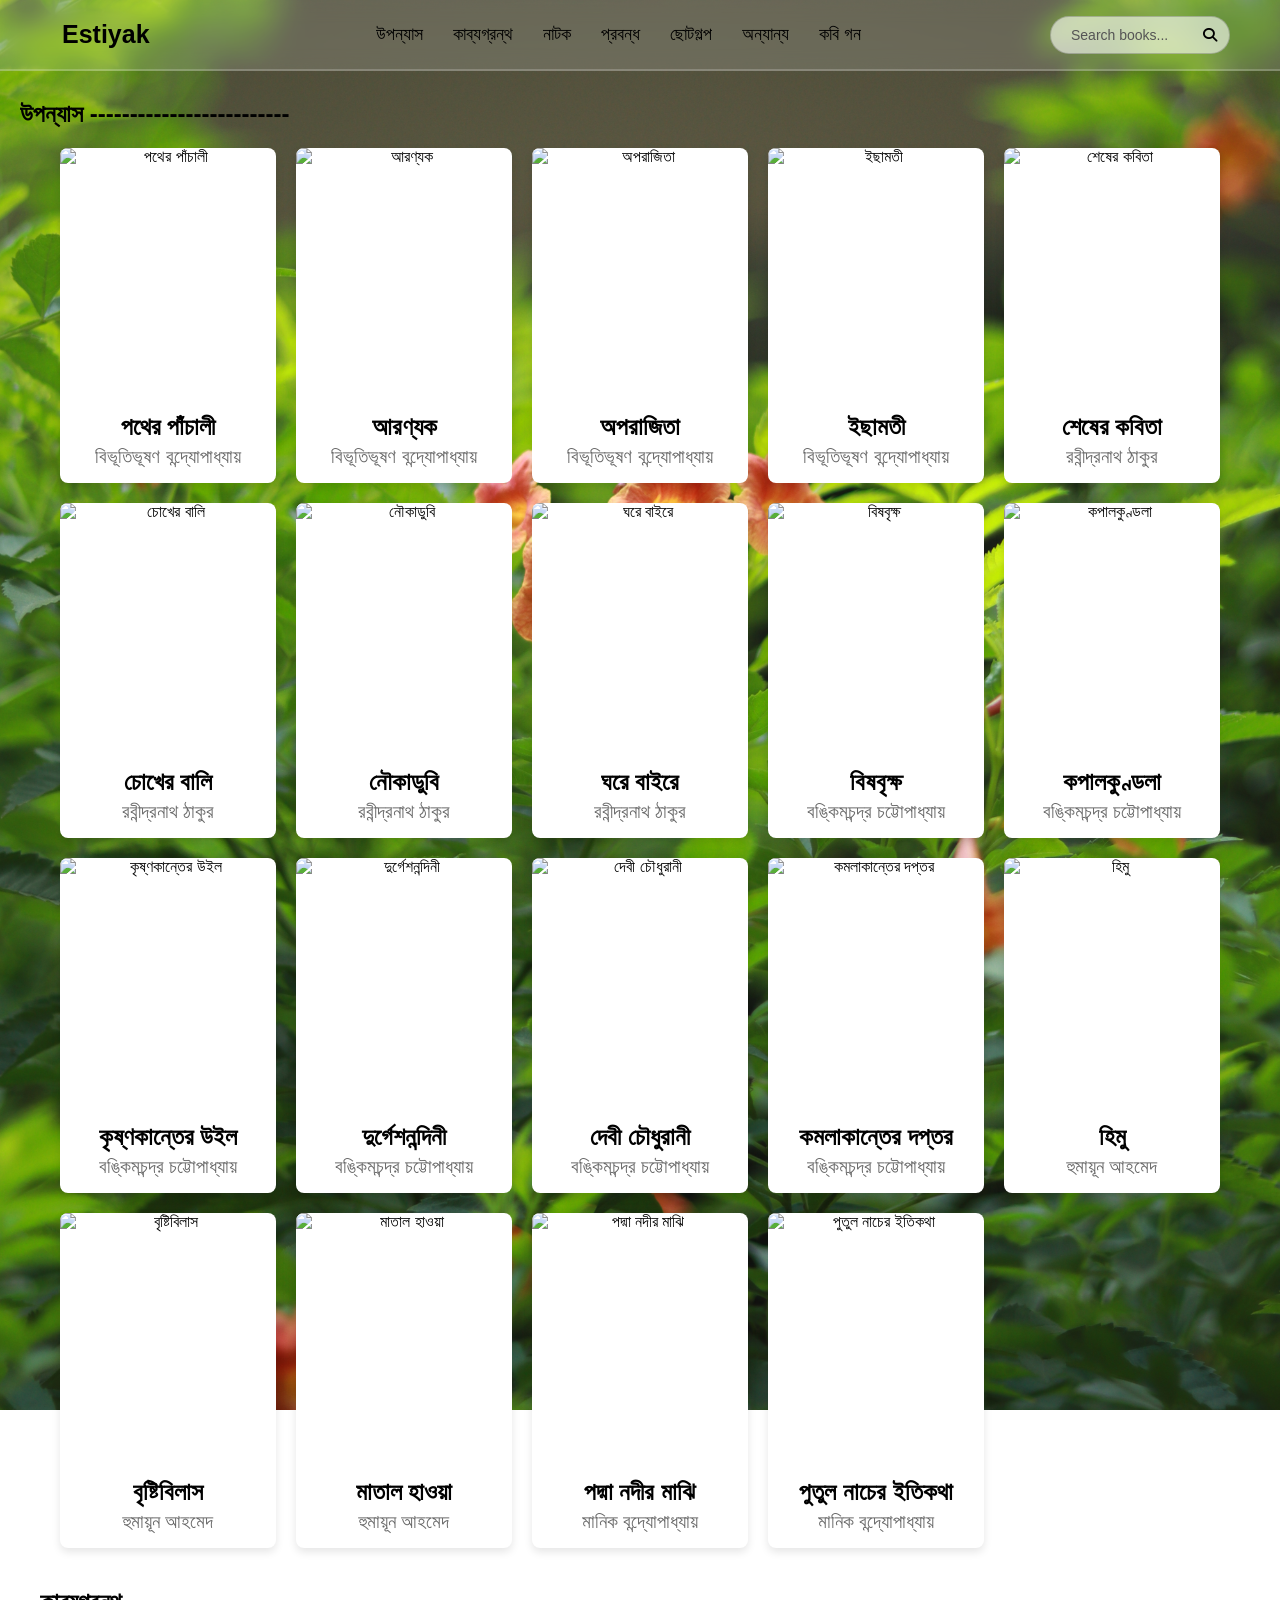
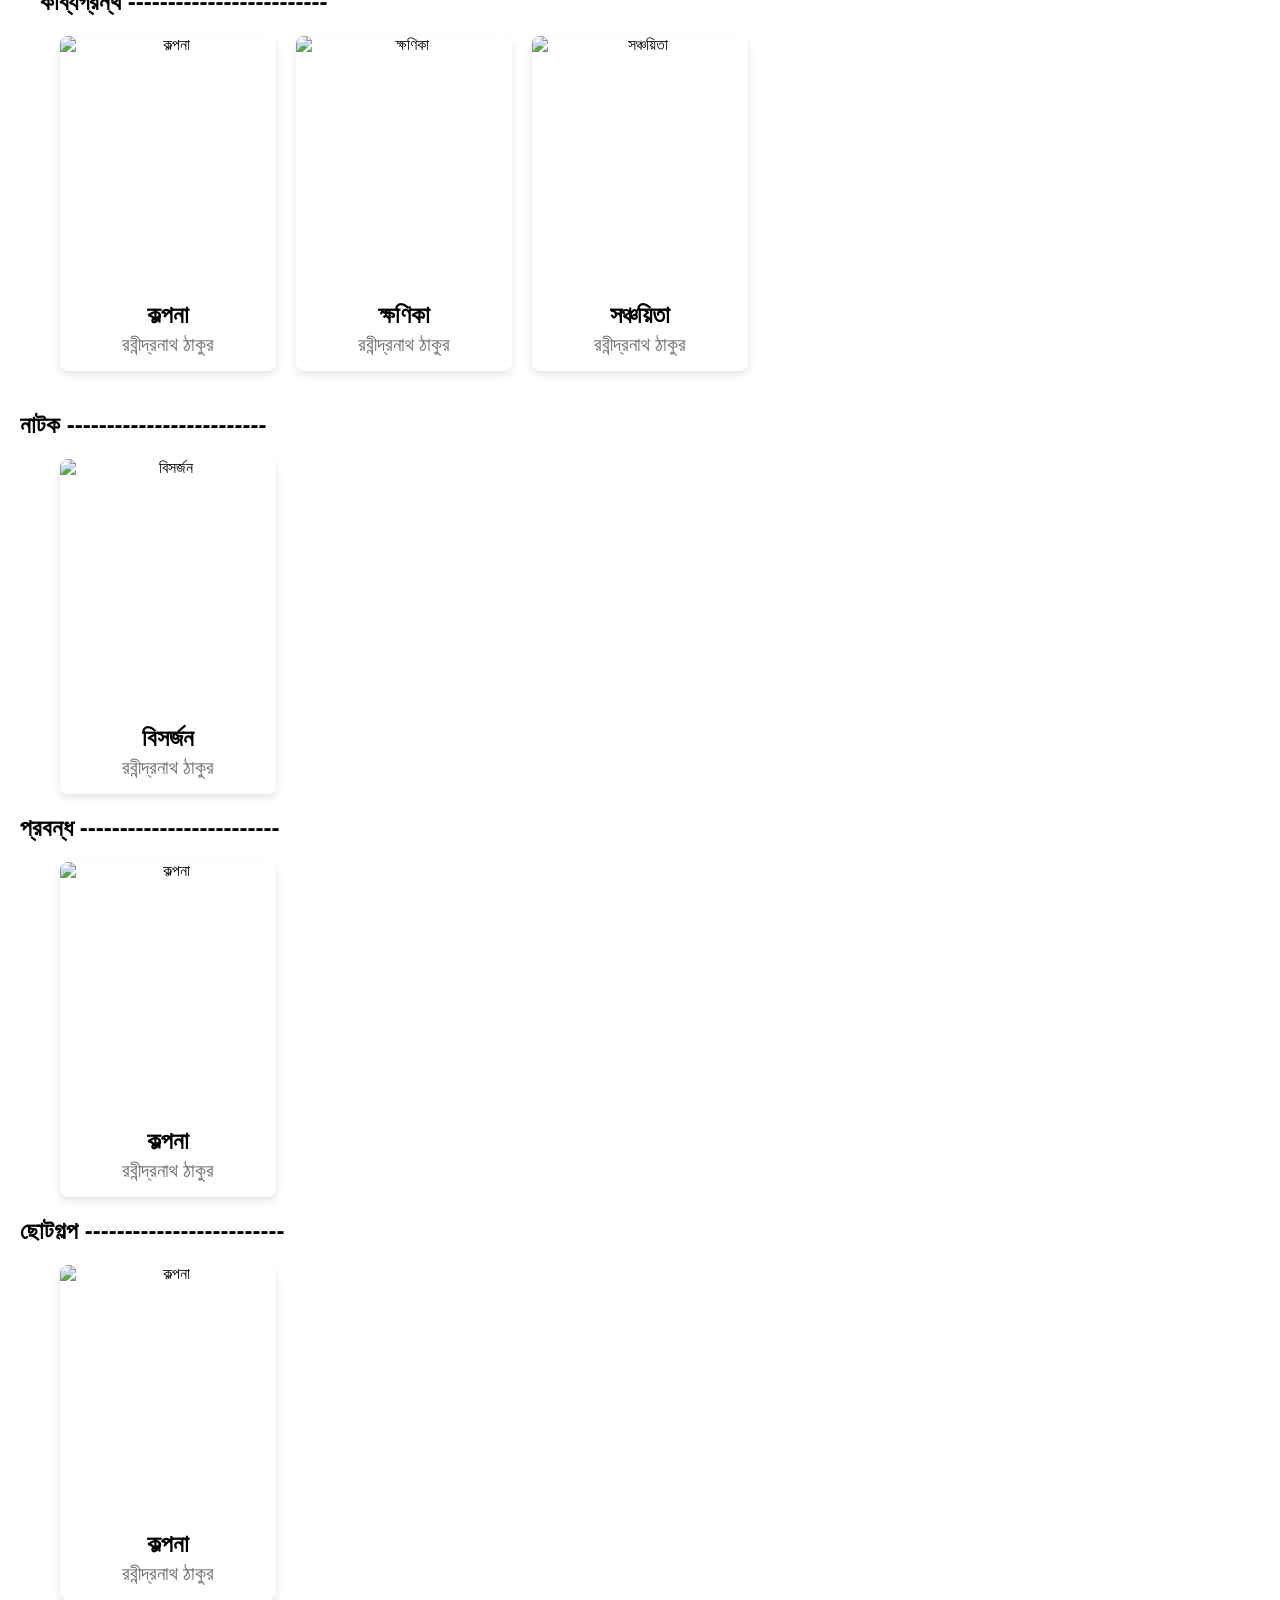
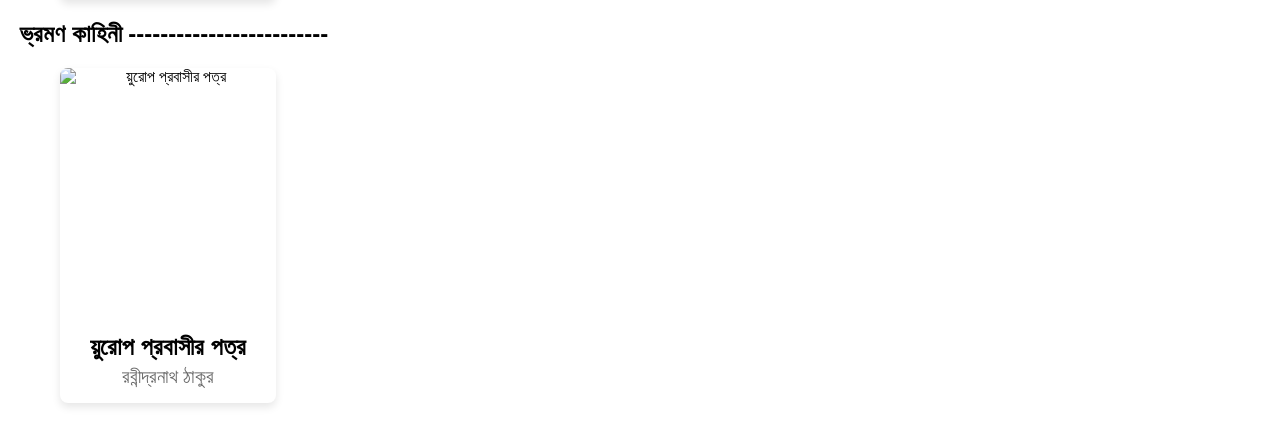
==== index.html @ b59bab74 "1st" ====
<!DOCTYPE html>
<html lang="bn">
<head>
    <meta charset="UTF-8">
    <meta name="viewport" content="width=device-width, initial-scale=1.0">
    <title>Estiyak Book Store</title>
    <!-- FontAwesome Icons -->
    <link rel="stylesheet" href="https://cdnjs.cloudflare.com/ajax/libs/font-awesome/6.4.0/css/all.min.css">
    <!-- CSS File -->
    <link rel="stylesheet" href="./assets/css/style.css">
</head>
<body>
    <header>
        
        <div class="navbar_header"> 
            <a href="index.html" class="logo">Estiyak</a>

            <nav class="navbar">
                <a href="index.html#novel">উপন্যাস <span></span></a>                
                <a href="index.html#poetry">কাব্যগ্রন্থ <span></span></a>
                <a href="index.html#drama">নাটক <span></span></a>
                <a href="index.html#essay">প্রবন্ধ <span></span></a>
                <a href="index.html#story">ছোটগল্প <span></span></a>
                <a href="index.html#etc">অন্যান্য <span></span></a>
                <a href="poet.html" id="poet">কবি গন<span></span></a>
            </nav>
            <!-- ডানপাশের সার্চ বার এবং মোবাইল মেনু আইকন -->
            <div class="header_right">
                <form id="search_form" class="search_box">
                    <input type="text" id="search_input" placeholder="Search books...">
                    <button type="submit"><i class="fa-solid fa-magnifying-glass"></i></button>
                </form>
                <i id="menu_icon" class="fa-solid fa-bars"></i>
            </div>
        </div>

        <!-- মোবাইল নেভবারের ব্যাকগ্রাউন্ড ব্লার -->
        <div class="nav_bg"></div> 
    </header>
    <main>
        <section id="novel">
            <h1 > উপন্যাস -------------------------</h1>
            <div class="book_container">
        
            <div class="book_card">
                <div class="book_img">
                    <img src="./Assets/image/পথের পাঁচালী.jfif" alt="পথের পাঁচালী">
                    <i class="fa-solid fa-circle-check read_tick"></i>
                </div>
                <div class="book_info">
                    <h3 class="book_name">পথের পাঁচালী</h3>
                    <p class="author_name">বিভূতিভূষণ বন্দ্যোপাধ্যায়</p>
                </div>
            </div>
            <div class="book_card">
                <div class="book_img">
                    <img src="./Assets/image/আরণ্যক.jpg" alt="আরণ্যক">
                </div>
                <div class="book_info">
                    <h3 class="book_name">আরণ্যক</h3>
                    <p class="author_name">বিভূতিভূষণ বন্দ্যোপাধ্যায়</p>
                </div>
            </div>
            <div class="book_card">
                <div class="book_img">
                    <img src="./Assets/image/অপরাজিতা.webp" alt="অপরাজিতা">
                </div>
                <div class="book_info">
                    <h3 class="book_name">অপরাজিতা</h3>
                    <p class="author_name">বিভূতিভূষণ বন্দ্যোপাধ্যায়</p>
                </div>
            </div>
            <div class="book_card">
                <div class="book_img">
                    <img src="./Assets/image/ইছামতী.jpg" alt="ইছামতী">
                </div>
                <div class="book_info">
                    <h3 class="book_name">ইছামতী</h3>
                    <p class="author_name">বিভূতিভূষণ বন্দ্যোপাধ্যায়</p>
                </div>
            </div>
            <div class="book_card">
                <div class="book_img">
                    <img src="./Assets/image/শেষের কবিতা.jpg" alt="শেষের কবিতা">
                </div>
                <div class="book_info">
                    <h3 class="book_name">শেষের কবিতা </h3>
                    <p class="author_name">রবীন্দ্রনাথ ঠাকুর</p>
                </div>
            </div>
            <div class="book_card">
                <div class="book_img">
                    <img src="./Assets/image/চোখের বালি.jfif" alt="চোখের বালি">
                    <i class="fa-solid fa-circle-check read_tick"></i>
                </div>
                <div class="book_info">
                    <h3 class="book_name">চোখের বালি</h3>
                    <p class="author_name">রবীন্দ্রনাথ ঠাকুর</p>
                </div>
            </div>
            <div class="book_card">
                <div class="book_img">
                    <img src="./Assets/image/নৌকাডুবি.jfif" alt="নৌকাডুবি">
                    <i class="fa-solid fa-circle-check read_tick"></i>
                </div>
                <div class="book_info">
                    <h3 class="book_name">নৌকাডুবি</h3>
                    <p class="author_name">রবীন্দ্রনাথ ঠাকুর</p>
                </div>
            </div>
            <div class="book_card">
                <div class="book_img">
                    <img src="./Assets/image/ঘরে বাইরে.jfif" alt="ঘরে বাইরে">
                </div>
                <div class="book_info">
                    <h3 class="book_name">ঘরে বাইরে</h3>
                    <p class="author_name">রবীন্দ্রনাথ ঠাকুর</p>
                </div>
            </div>
            <div class="book_card">
                <div class="book_img">
                    <img src="./Assets/image/বিষবৃক্ষ.jfif" alt="বিষবৃক্ষ ">
                    <i class="fa-solid fa-circle-check read_tick"></i>
                </div>
                <div class="book_info">
                    <h3 class="book_name">বিষবৃক্ষ </h3>
                    <p class="author_name">বঙ্কিমচন্দ্র চট্টোপাধ্যায়</p>
                </div>
            </div>
            <div class="book_card">
                <div class="book_img">
                    <img src="./Assets/image/কপালকুণ্ডলা.jfif" alt="কপালকুণ্ডলা ">
                    <i class="fa-solid fa-circle-check read_tick"></i>
                </div>
                <div class="book_info">
                    <h3 class="book_name">কপালকুণ্ডলা </h3>
                    <p class="author_name">বঙ্কিমচন্দ্র চট্টোপাধ্যায়</p>
                </div>
            </div>
            <div class="book_card">
                <div class="book_img">
                    <img src="./Assets/image/কৃষ্ণকান্তের উইল.jfif" alt="কৃষ্ণকান্তের উইল">
                    <i class="fa-solid fa-circle-check read_tick"></i>
                </div>
                <div class="book_info">
                    <h3 class="book_name">কৃষ্ণকান্তের উইল</h3>
                    <p class="author_name">বঙ্কিমচন্দ্র চট্টোপাধ্যায়</p>
                </div>
            </div>
            <div class="book_card">
                <div class="book_img">
                    <img src="./Assets/image/দুর্গেশনন্দিনী.jfif" alt="দুর্গেশনন্দিনী">
                </div>
                <div class="book_info">
                    <h3 class="book_name">দুর্গেশনন্দিনী</h3>
                    <p class="author_name">বঙ্কিমচন্দ্র চট্টোপাধ্যায়</p>
                </div>
            </div>
            <div class="book_card">
                <div class="book_img">
                    <img src="./Assets/image/দেবী চৌধুরানী.jfif" alt="দেবী চৌধুরানী">
                </div>
                <div class="book_info">
                    <h3 class="book_name">দেবী চৌধুরানী</h3>
                    <p class="author_name">বঙ্কিমচন্দ্র চট্টোপাধ্যায়</p>
                </div>
            </div>
            <div class="book_card">
                <div class="book_img">
                    <img src="./Assets/image/কমলাকান্তের দপ্তর.jfif" alt="কমলাকান্তের দপ্তর">
                    <i class="fa-solid fa-circle-check read_tick"></i>
                </div>
                <div class="book_info">
                    <h3 class="book_name">কমলাকান্তের দপ্তর</h3>
                    <p class="author_name">বঙ্কিমচন্দ্র চট্টোপাধ্যায়</p>
                </div>
            </div>
            <div class="book_card">
                <div class="book_img">
                    <img src="./Assets/image/হিমু.jfif" alt="হিমু">
                    <i class="fa-solid fa-circle-check read_tick"></i>
                </div>
                <div class="book_info">
                    <h3 class="book_name">হিমু</h3>
                    <p class="author_name">হুমায়ূন আহমেদ</p>
                </div>
            </div>
            <div class="book_card">
                <div class="book_img">
                    <img src="./Assets/image/বৃষ্টিবিলাস.jfif" alt="বৃষ্টিবিলাস ">
                    <i class="fa-solid fa-circle-check read_tick"></i>
                </div>
                <div class="book_info">
                    <h3 class="book_name">বৃষ্টিবিলাস </h3>
                    <p class="author_name">হুমায়ূন আহমেদ</p>
                </div>
            </div>
            <div class="book_card">
                <div class="book_img">
                    <img src="./Assets/image/মাতাল হাওয়া.jfif" alt="মাতাল হাওয়া ">
                    <i class="fa-solid fa-circle-check read_tick"></i>
                </div>
                <div class="book_info">
                    <h3 class="book_name">মাতাল হাওয়া </h3>
                    <p class="author_name">হুমায়ূন আহমেদ</p>
                </div>
            </div>
            <div class="book_card">
                <div class="book_img">
                    <img src="./Assets/image/পদ্মানদীর মাঝি.jfif" alt="পদ্মা নদীর মাঝি">
                </div>
                <div class="book_info">
                    <h3 class="book_name">পদ্মা নদীর মাঝি</h3>
                    <p class="author_name">মানিক বন্দ্যোপাধ্যায়</p>
                </div>
            </div>

            <div class="book_card">
                <div class="book_img">
                    <img src="./Assets/image/পুতুল নাচের ইতিকথা.jfif" alt="পুতুল নাচের ইতিকথা ">
                </div>
                <div class="book_info">
                    <h3 class="book_name">পুতুল নাচের ইতিকথা </h3>
                    <p class="author_name">মানিক বন্দ্যোপাধ্যায়</p>
                </div>
            </div>
        </section>
        <section class="poetry" id="poetry">
            <h1 >কাব্যগ্রন্থ -------------------------</h1>
            <div class="book_container">
                <!-- বই ১ -->
                <div class="book_card">
                    <div class="book_img">
                        <img src="./Assets/image/কল্পনা.jfif" alt="কল্পনা">
                    </div>
                    <div class="book_info">
                        <h3 class="book_name">কল্পনা</h3>
                        <p class="author_name">রবীন্দ্রনাথ ঠাকুর</p>
                    </div>
                </div>
                <div class="book_card">
                    <div class="book_img">
                        <img src="./Assets/image/ক্ষণিকা.jfif" alt="ক্ষণিকা ">
                    </div>
                    <div class="book_info">
                        <h3 class="book_name">ক্ষণিকা </h3>
                        <p class="author_name">রবীন্দ্রনাথ ঠাকুর</p>
                    </div>
                </div>
                <div class="book_card">
                    <div class="book_img">
                        <img src="./Assets/image/সঞ্চয়িতা.jfif" alt="সঞ্চয়িতা">
                    </div>
                    <div class="book_info">
                        <h3 class="book_name">সঞ্চয়িতা</h3>
                        <p class="author_name">রবীন্দ্রনাথ ঠাকুর</p>
                    </div>
                </div>
            </div>
        </section>
        <section class="drama" id="drama">
            <h1 >নাটক -------------------------</h1>
            <div class="book_container">
                <!-- বই ১ -->
                <div class="book_card">
                    <div class="book_img">
                        <img src="./Assets/image/বিসর্জন.jfif" alt="বিসর্জন">
                    </div>
                    <div class="book_info">
                        <h3 class="book_name">বিসর্জন</h3>
                        <p class="author_name">রবীন্দ্রনাথ ঠাকুর</p>
                    </div>
                </div>
            </div>
        </section>
        <section class="essay" id="essay">
            <h1 >প্রবন্ধ -------------------------</h1>
            <div class="book_container">
                <!-- বই ১ -->
                <div class="book_card">
                    <div class="book_img">
                        <img src="./Assets/image/কল্পনা.jfif" alt="কল্পনা">
                    </div>
                    <div class="book_info">
                        <h3 class="book_name">কল্পনা</h3>
                        <p class="author_name">রবীন্দ্রনাথ ঠাকুর</p>
                    </div>
                </div>
            </div>
        </section>
        <section class="story" id="story">
            <h1 >ছোটগল্প -------------------------</h1>
            <div class="book_container">
                <!-- বই ১ -->
                <div class="book_card">
                    <div class="book_img">
                        <img src="./Assets/image/কল্পনা.jfif" alt="কল্পনা">
                    </div>
                    <div class="book_info">
                        <h3 class="book_name">কল্পনা</h3>
                        <p class="author_name">রবীন্দ্রনাথ ঠাকুর</p>
                    </div>
                </div>
            </div>
        </section>
        <section class="etc" id="etc">
            <h1 >ভ্রমণ কাহিনী -------------------------</h1>
            <div class="book_container">
                <!-- বই ১ -->
                <div class="book_card">
                    <div class="book_img">
                        <img src="./Assets/image/য়ুরোপ প্রবাসীর পত্র.jfif" alt="য়ুরোপ প্রবাসীর পত্র">
                    </div>
                    <div class="book_info">
                        <h3 class="book_name">য়ুরোপ প্রবাসীর পত্র</h3>
                        <p class="author_name">রবীন্দ্রনাথ ঠাকুর</p>
                    </div>
                </div>
            </div>
        </section>
    </main>
    
    <script src="./assets/javascript/java.js"></script>
</body>
</html>
---- assets/css/style.css ----
* {
    margin: 0;
    padding: 0;
    box-sizing: border-box;
    font-family: 'Noto Sans Bengali', 'Noto Sans Devanagari', 'Noto Nastaliq Urdu', sans-serif;
}

body {
    min-height: 100vh;
    background-image: url("../image/IMG_8068.JPG");
    background-repeat: no-repeat;
    background-position: center center;
    background-size: cover;
    background-attachment: fixed;
    overflow-x: hidden; 
    padding-top: 80px; 
}

/* ---------------- ১. ফিক্সড নেভবার স্টাইল ---------------- */
.navbar_header {
    position: fixed;
    top: 0;
    left: 0;
    width: 100%;
    padding: 15px 50px;
    background: rgba(255, 255, 255, 0.15);
    display: flex;
    justify-content: space-between;
    align-items: center;
    backdrop-filter: blur(10px);
    border-bottom: 2px solid rgba(255, 255, 255, 0.2);
    z-index: 100;
}

.navbar_header::before {
    content: '';
    position: absolute;
    top: 0;
    left: -100%;
    width: 100%;
    height: 100%;
    background: linear-gradient(90deg, transparent, rgba(255, 255, 255, .4), transparent);
    transition: .5s;
}

.navbar_header:hover::before {
    left: 100%;
}

.logo {
    color: #000;
    font-size: 25px;
    text-decoration: none;
    font-weight: 600;
    padding: 5px 12px;
    transition: 0.3s;
}

.logo:hover {
    color: #fff;
    border-radius: 8px;
    background: #5F9598;
}

.navbar a {
    position: relative;
    color: #000;
    font-size: 18px;
    text-decoration: none;
    margin-left: 25px;
    transition: 0.5s;
}

.navbar a:hover {
    color: #1DCD9F;
}

.navbar a span {
    position: absolute;
    top: 0;
    left: 0;
    width: 100%;
    height: 100%;
    z-index: -1;
    border-bottom: 4px solid #1DCD9F;
    border-radius: 15px;
    transform: scale(0) translateY(50px);
    opacity: 0;
    transition: .5s;
} 

.poet a,
.navbar a:hover span {
    transform: scale(1) translateY(0);
    opacity: 1;
}

/* ---------------- ২. ডানপাশের সার্চ বার ---------------- */
.header_right {
    display: flex;
    align-items: center;
    gap: 15px;
}

.search_box {
    display: flex;
    align-items: center;
    background: rgba(255, 255, 255, 0.6);
    border: 1px solid rgba(0, 0, 0, 0.2);
    border-radius: 25px;
    padding: 5px 12px;
    transition: 0.3s ease;
}

.search_box:focus-within {
    background: #fff;
    box-shadow: 0 0 8px rgba(29, 205, 159, 0.5);
}

.search_box input {
    border: none;
    outline: none;
    background: transparent;
    padding: 5px 8px;
    font-size: 14px;
    color: #000;
    width: 140px;
    transition: 0.3s ease;
}

.search_box input::placeholder {
    color: #555;
}

.search_box button {
    border: none;
    background: transparent;
    cursor: pointer;
    color: #000;
    font-size: 14px;
}

#menu_icon {
    font-size: 28px;
    color: #000;
    cursor: pointer;
    display: none;
}

/* ---------------- ৩. রেসপনসিভ (মোবাইল ভিউ) ---------------- */
@media (max-width: 992px) {
    .navbar_header {
        padding: 15px 4%;
    }
    .search_box input {
        width: 100px;
    }
}

@media (max-width: 768px) {
    #menu_icon {
        display: block !important;
        cursor: pointer;
        font-size: 26px;
    }

    .navbar {
        position: fixed;
        top: 100%; /* হেডারের ঠিক নিচ থেকে শুরু হবে */
        left: 0;
        width: 100%;
        background: rgba(255, 255, 255, 0.98);
        padding: 15px 0;
        display: flex;
        flex-direction: column;
        align-items: center;
        transform: translateY(-150%); /* ডিফল্টভাবে স্ক্রিনের বাইরে থাকবে */
        transition: transform 0.4s ease-in-out;
        z-index: 101;
        box-shadow: 0 5px 15px rgba(0,0,0,0.1);
    }

    .navbar.active {
        transform: translateY(0); /* ক্লিক করলে স্মুথলি নেমে আসবে */
    }

    .navbar a {
        display: block;
        margin: 10px 0;
        font-size: 18px;
        color: #000;
    }

    .nav_bg {
        position: fixed;
        top: 0;
        left: 0;
        width: 100vw;
        height: 100vh;
        background: rgba(0, 0, 0, 0.5);
        backdrop-filter: blur(4px);
        z-index: 99;
        display: none;
    }

    .nav_bg.active {
        display: block;
    }
}
/* main */
main{
    margin: 20px;
}
/* কন্টেইনার স্টাইল */
.book_container {
    display: grid;
    grid-template-columns: repeat(auto-fill, minmax(200px, 1fr));
    gap: 20px;
    padding: 20px;
    max-width: 1200px;
    margin: 0 auto;
}

/* একক বইয়ের কার্ড */
.book_card {
    background-color: #ffffff;
    border-radius: 8px;
    box-shadow: 0 4px 8px rgba(0, 0, 0, 0.1);
    overflow: hidden;
    text-align: center;
    transition: transform 0.3s ease, box-shadow 0.3s ease;
}

.book_card:hover {
    transform: translateY(-5px);
    box-shadow: 0 8px 16px rgba(0, 0, 0, 0.2);
}

/* বইয়ের ছবি */
.book_img {
    width: 100%;
    height: 250px;
    position: relative;
}
.read_tick {
    position: absolute;
    top: 10px;
    right: 10px;
    font-size: 24px;
    color: #2ec4b6;
    background-color: #ffffff;
    border-radius: 50%;
    display: none;
    z-index: 10;
    box-shadow: 0 2px 5px rgba(0,0,0,0.2);
}
.book_card.is-read .read_tick {
    display: block;
}
.book_img img {
    width: 100%;
    height: 250px;
    display: block;
}

/* বইয়ের নাম ও লেখক */
.book_info {
    padding: 15px 10px;
}

.book_name {
    font-size: 1.5rem;
    color: #000;
    margin-bottom: 5px;
    font-weight: 600;
}

.author_name {
    font-size: 1.2rem;
    color: #666666;
}
/* poetry */
.poetry {
    margin: 20px;
}
/* poet */
/* =========================================================
   ১. ল্যাপটপ/ডেস্কটপ ভিউ (Desktop Default CSS)
   ========================================================= */

.poet {
    max-width: 1000px;
    margin: 30px auto;
    padding: 0 20px;
}

.poet h1 {
    font-size: 1.8rem;
    color: #fff;
    text-shadow: 2px 2px 5px rgba(0, 0, 0, 0.5);
    margin-bottom: 25px;
    border-bottom: 2px solid #1DCD9F;
    padding-bottom: 10px;
}

.list {
    width: 100%;
}

.list ol {
    list-style-type: bengali;
    padding-left: 30px;
    margin: 0;
}

/* প্রতিটি সারির জন্য Flexbox Layout (মার্জিনের ঝামেলামুক্ত) */
.list ol li {
    display: flex;
    justify-content: space-between; /* কবি নাম বামে, ক্যাটাগরি ডানে */
    align-items: center;
    background: rgba(255, 255, 255, 0.05);
    padding: 12px 20px;
    margin-bottom: 12px;
    border-radius: 8px;
    transition: background 0.3s ease;
}

.list ol li:hover {
    background: rgba(255, 255, 255, 0.12);
}

/* কবিদের নাম (লিংক) */
.list li > a:first-child {
    font-size: 1.2rem;
    font-weight: 600;
    color: #ffffff;
    text-decoration: none;
    text-shadow: 1px 1px 3px #000;
}

/* ক্যাটাগরি বাটনগুলোর কন্টেইনার সামঞ্জস্য */
.poet_category {
    margin: 0 4px !important; /* পুরাতন সব ফিক্সড মার্জিন বাদ */
    padding: 5px 12px;
    background: #1DCD9F;
    color: #000000;
    border-radius: 4px;
    font-size: 0.9rem;
    font-weight: 500;
    text-decoration: none;
    text-shadow: none;
    transition: opacity 0.2s ease;
}

.poet_category:hover {
    opacity: 0.85;
}

/* পুরাতন ফিক্সড মার্জিনগুলো রিসেট */
#poet_category_1,
#poet_category_2,
#poet_category_3,
#poet_category_4,
#poet_category_5,
#poet_category_6 {
    margin-left: 0 !important;
}


/* =========================================================
   ২. মোবাইল ভিউ (Responsive Mobile CSS)
   ========================================================= */

@media screen and (max-width: 768px) {
    .poet {
        width: 100% !important;
        margin: 10px 0 !important;
        padding: 10px 15px !important;
        box-sizing: border-box !important;
    }

    .poet h1 {
        font-size: 1.3rem !important;
        text-align: center !important;
        margin-bottom: 15px !important;
    }

    .list ol {
        padding-left: 20px !important;
    }

    .list ol li {
        flex-direction: column !important; /* মোবাইলে নাম উপরে, ক্যাটাগরি নিচে */
        align-items: flex-start !important;
        padding: 12px 15px !important;
        gap: 8px;
    }

    .list li > a:first-child {
        font-size: 1.1rem !important;
        width: 100% !important;
    }

    .poet_category {
        display: inline-block !important;
        margin: 4px 6px 2px 0 !important;
        padding: 4px 10px !important;
        font-size: 0.85rem !important;
    }
}
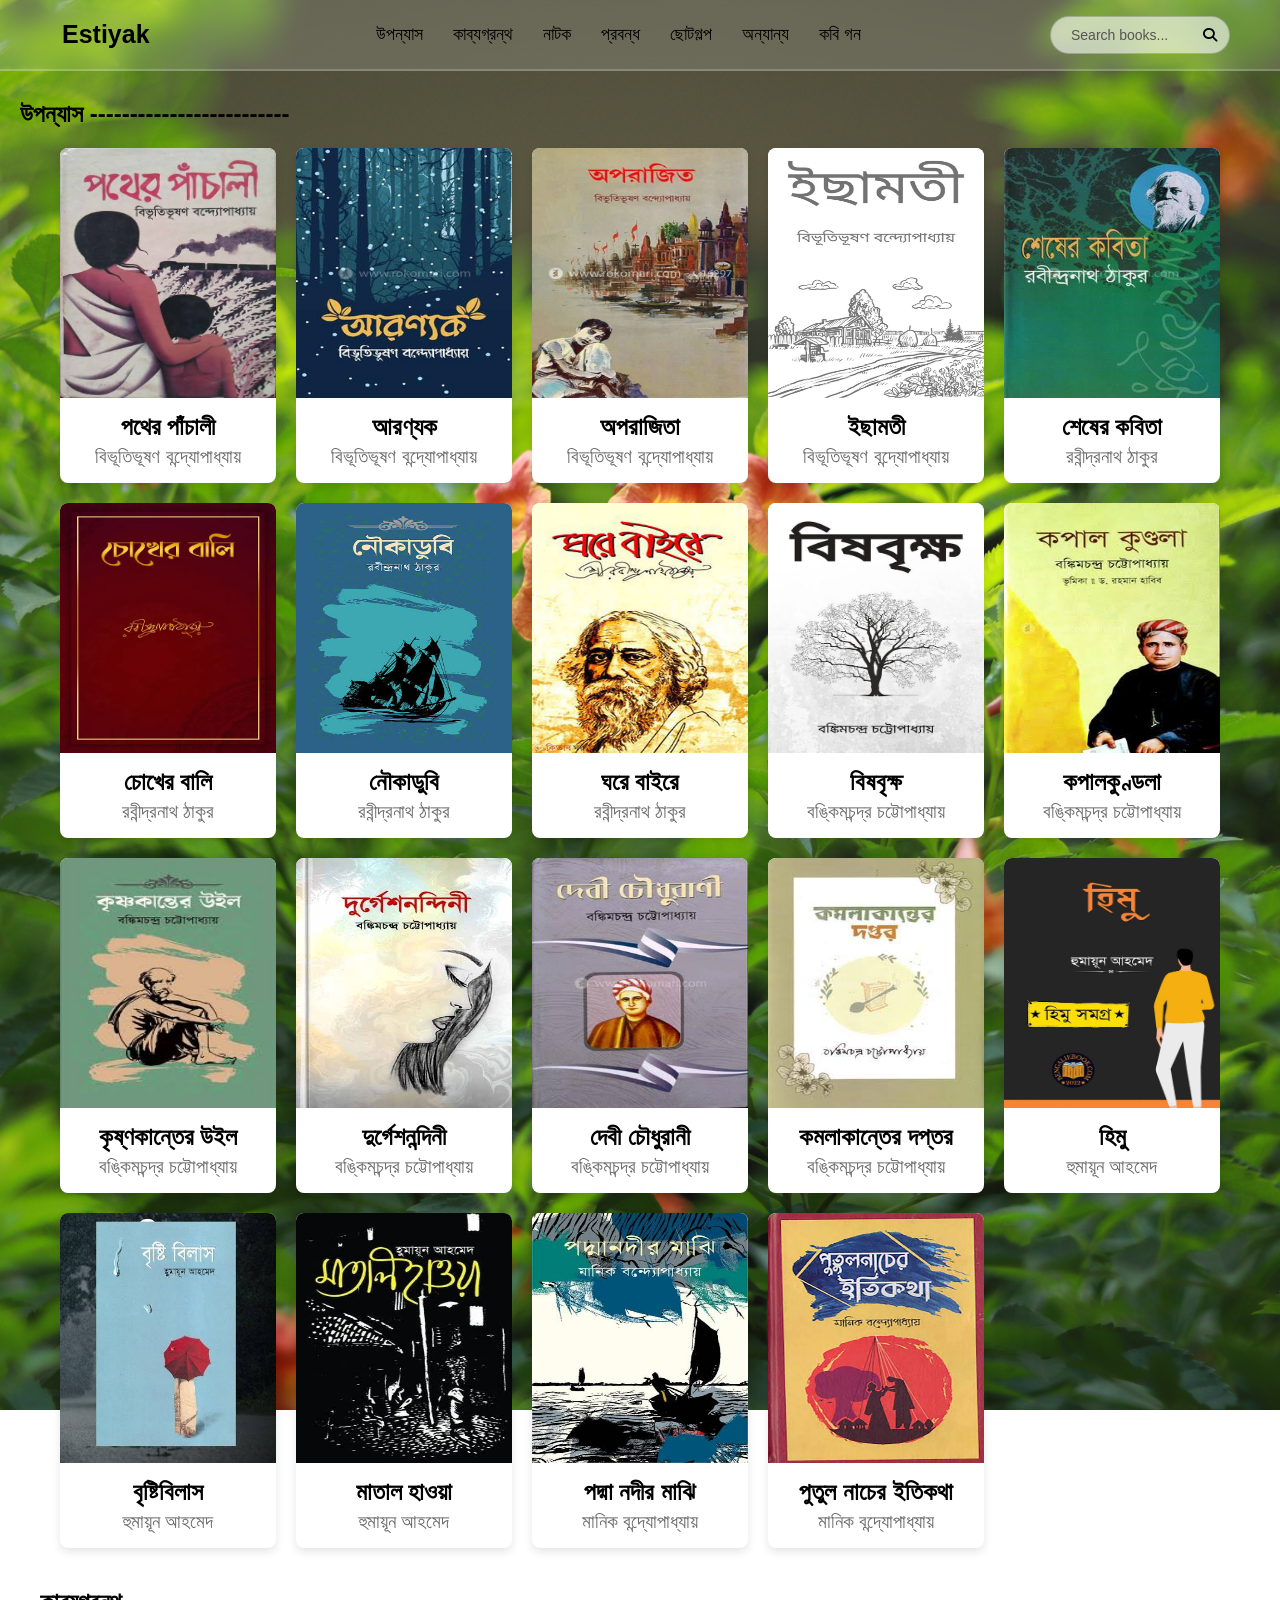
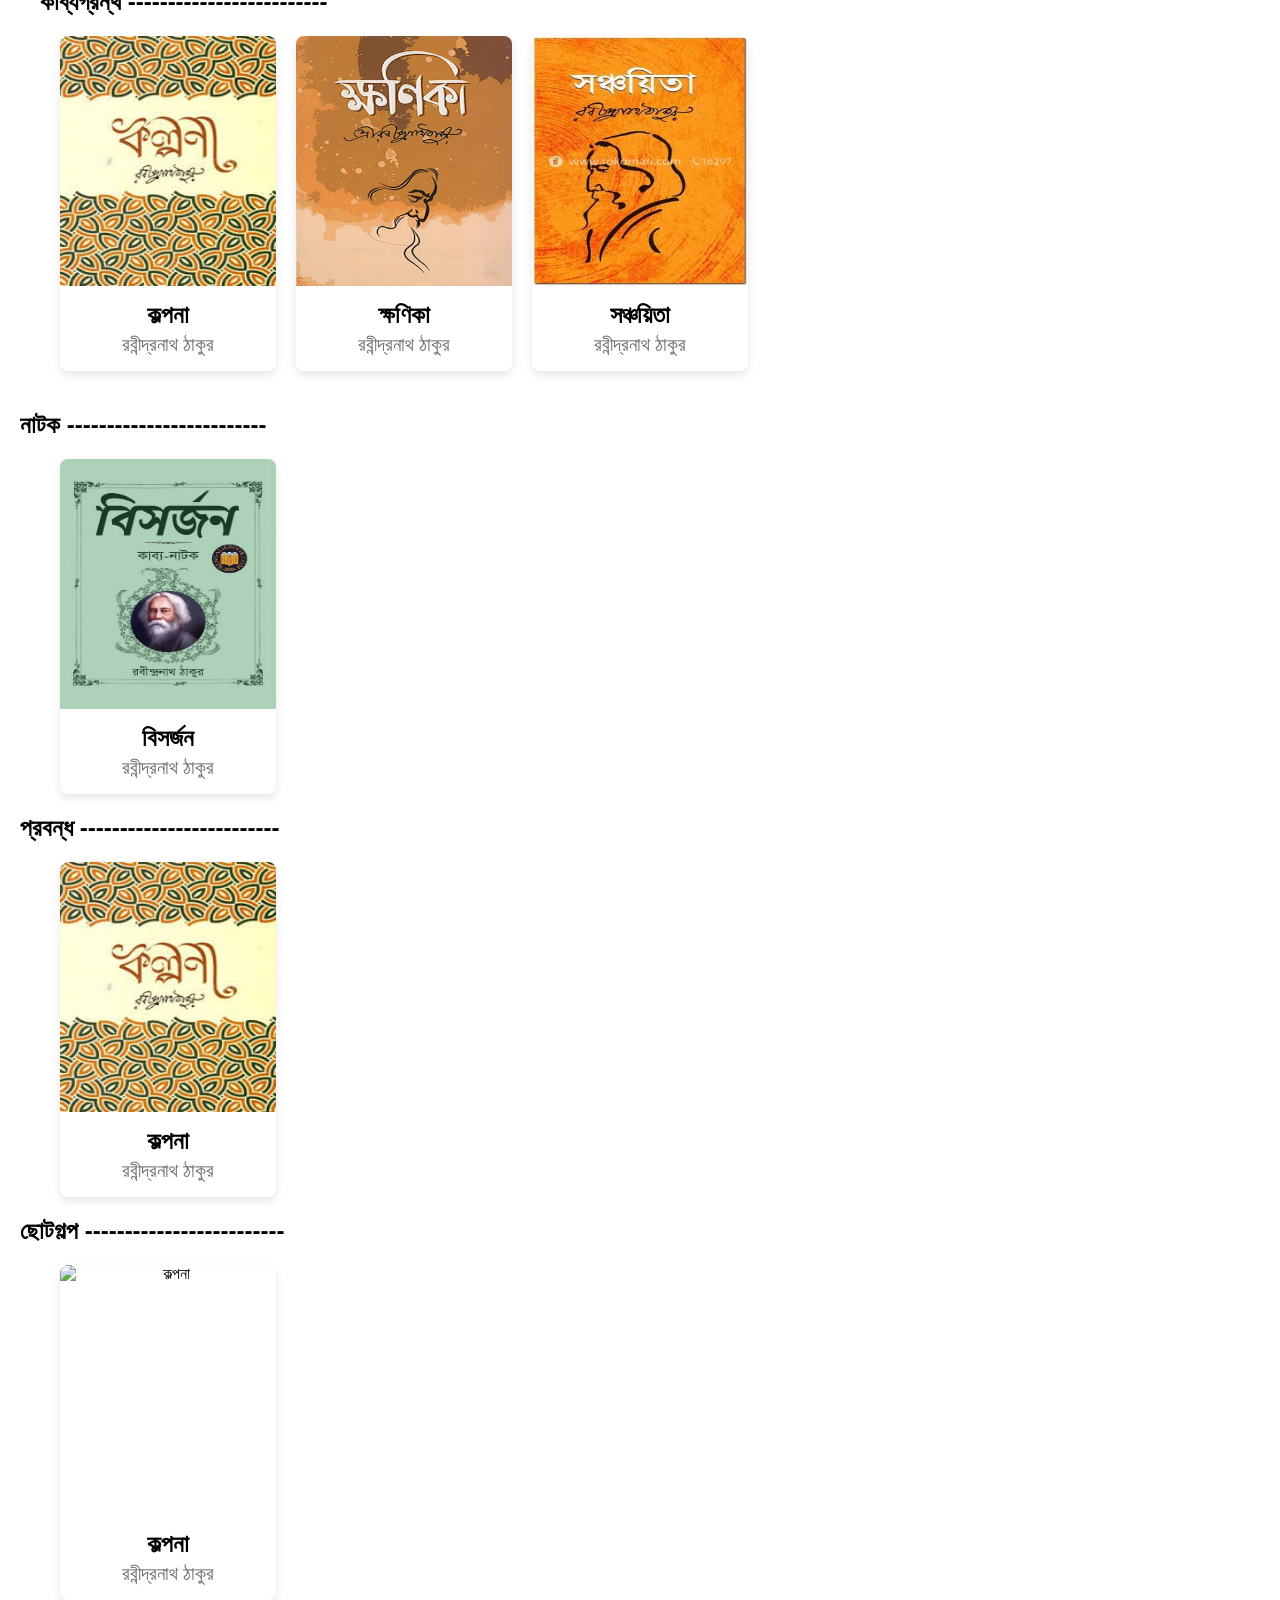
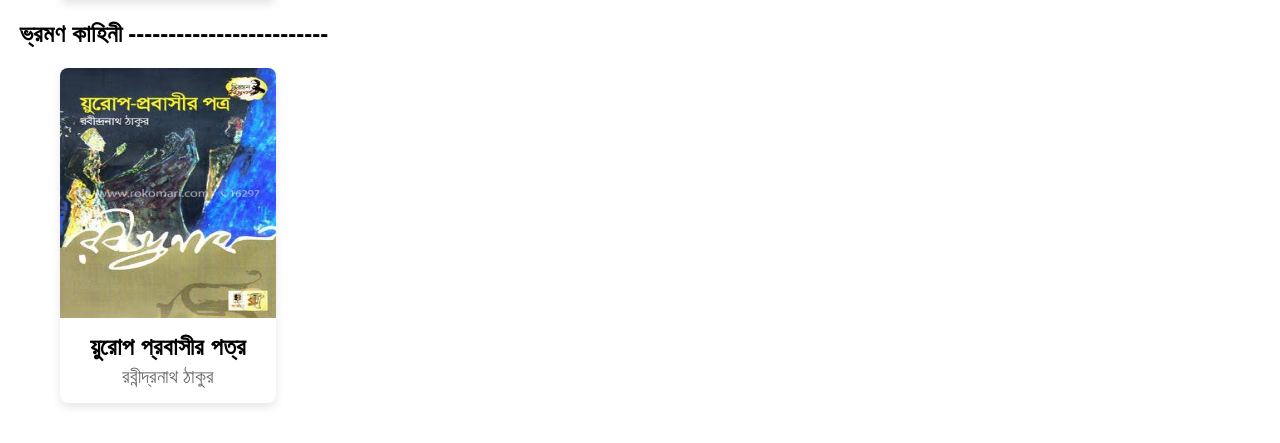
==== commit 1d2b4c82: "4th" ====
--- a/index.html
+++ b/index.html
@@ -44,7 +44,7 @@
         
             <div class="book_card">
                 <div class="book_img">
-                    <img src="./Assets/image/পথের পাঁচালী.jfif" alt="পথের পাঁচালী">
+                    <img src="./assets/image/পথের পাঁচালী.jfif" alt="পথের পাঁচালী">
                     <i class="fa-solid fa-circle-check read_tick"></i>
                 </div>
                 <div class="book_info">
@@ -54,7 +54,7 @@
             </div>
             <div class="book_card">
                 <div class="book_img">
-                    <img src="./Assets/image/আরণ্যক.jpg" alt="আরণ্যক">
+                    <img src="./assets/image/আরণ্যক.jpg" alt="আরণ্যক">
                 </div>
                 <div class="book_info">
                     <h3 class="book_name">আরণ্যক</h3>
@@ -63,7 +63,7 @@
             </div>
             <div class="book_card">
                 <div class="book_img">
-                    <img src="./Assets/image/অপরাজিতা.webp" alt="অপরাজিতা">
+                    <img src="./assets/image/অপরাজিতা.webp" alt="অপরাজিতা">
                 </div>
                 <div class="book_info">
                     <h3 class="book_name">অপরাজিতা</h3>
@@ -72,7 +72,7 @@
             </div>
             <div class="book_card">
                 <div class="book_img">
-                    <img src="./Assets/image/ইছামতী.jpg" alt="ইছামতী">
+                    <img src="./assets/image/ইছামতী.jpg" alt="ইছামতী">
                 </div>
                 <div class="book_info">
                     <h3 class="book_name">ইছামতী</h3>
@@ -81,7 +81,7 @@
             </div>
             <div class="book_card">
                 <div class="book_img">
-                    <img src="./Assets/image/শেষের কবিতা.jpg" alt="শেষের কবিতা">
+                    <img src="./assets/image/শেষের কবিতা.jpg" alt="শেষের কবিতা">
                 </div>
                 <div class="book_info">
                     <h3 class="book_name">শেষের কবিতা </h3>
@@ -90,7 +90,7 @@
             </div>
             <div class="book_card">
                 <div class="book_img">
-                    <img src="./Assets/image/চোখের বালি.jfif" alt="চোখের বালি">
+                    <img src="./assets/image/চোখের বালি.jfif" alt="চোখের বালি">
                     <i class="fa-solid fa-circle-check read_tick"></i>
                 </div>
                 <div class="book_info">
@@ -100,7 +100,7 @@
             </div>
             <div class="book_card">
                 <div class="book_img">
-                    <img src="./Assets/image/নৌকাডুবি.jfif" alt="নৌকাডুবি">
+                    <img src="./assets/image/নৌকাডুবি.jfif" alt="নৌকাডুবি">
                     <i class="fa-solid fa-circle-check read_tick"></i>
                 </div>
                 <div class="book_info">
@@ -110,7 +110,7 @@
             </div>
             <div class="book_card">
                 <div class="book_img">
-                    <img src="./Assets/image/ঘরে বাইরে.jfif" alt="ঘরে বাইরে">
+                    <img src="./assets/image/ঘরে বাইরে.jfif" alt="ঘরে বাইরে">
                 </div>
                 <div class="book_info">
                     <h3 class="book_name">ঘরে বাইরে</h3>
@@ -118,66 +118,68 @@
                 </div>
             </div>
             <div class="book_card">
-                <div class="book_img">
-                    <img src="./Assets/image/বিষবৃক্ষ.jfif" alt="বিষবৃক্ষ ">
-                    <i class="fa-solid fa-circle-check read_tick"></i>
-                </div>
-                <div class="book_info">
-                    <h3 class="book_name">বিষবৃক্ষ </h3>
-                    <p class="author_name">বঙ্কিমচন্দ্র চট্টোপাধ্যায়</p>
-                </div>
-            </div>
-            <div class="book_card">
-                <div class="book_img">
-                    <img src="./Assets/image/কপালকুণ্ডলা.jfif" alt="কপালকুণ্ডলা ">
-                    <i class="fa-solid fa-circle-check read_tick"></i>
-                </div>
-                <div class="book_info">
-                    <h3 class="book_name">কপালকুণ্ডলা </h3>
-                    <p class="author_name">বঙ্কিমচন্দ্র চট্টোপাধ্যায়</p>
-                </div>
-            </div>
-            <div class="book_card">
-                <div class="book_img">
-                    <img src="./Assets/image/কৃষ্ণকান্তের উইল.jfif" alt="কৃষ্ণকান্তের উইল">
-                    <i class="fa-solid fa-circle-check read_tick"></i>
-                </div>
-                <div class="book_info">
-                    <h3 class="book_name">কৃষ্ণকান্তের উইল</h3>
-                    <p class="author_name">বঙ্কিমচন্দ্র চট্টোপাধ্যায়</p>
-                </div>
-            </div>
-            <div class="book_card">
-                <div class="book_img">
-                    <img src="./Assets/image/দুর্গেশনন্দিনী.jfif" alt="দুর্গেশনন্দিনী">
-                </div>
-                <div class="book_info">
-                    <h3 class="book_name">দুর্গেশনন্দিনী</h3>
-                    <p class="author_name">বঙ্কিমচন্দ্র চট্টোপাধ্যায়</p>
-                </div>
-            </div>
-            <div class="book_card">
-                <div class="book_img">
-                    <img src="./Assets/image/দেবী চৌধুরানী.jfif" alt="দেবী চৌধুরানী">
-                </div>
-                <div class="book_info">
-                    <h3 class="book_name">দেবী চৌধুরানী</h3>
-                    <p class="author_name">বঙ্কিমচন্দ্র চট্টোপাধ্যায়</p>
-                </div>
-            </div>
-            <div class="book_card">
-                <div class="book_img">
-                    <img src="./Assets/image/কমলাকান্তের দপ্তর.jfif" alt="কমলাকান্তের দপ্তর">
-                    <i class="fa-solid fa-circle-check read_tick"></i>
-                </div>
-                <div class="book_info">
-                    <h3 class="book_name">কমলাকান্তের দপ্তর</h3>
-                    <p class="author_name">বঙ্কিমচন্দ্র চট্টোপাধ্যায়</p>
-                </div>
-            </div>
-            <div class="book_card">
-                <div class="book_img">
-                    <img src="./Assets/image/হিমু.jfif" alt="হিমু">
+                    <div class="book_img">
+                        <img src="./assets/image/বিষবৃক্ষ.jfif" alt="বিষবৃক্ষ ">
+                    </div>
+                    <div class="book_info">
+                        <h3 class="book_name">বিষবৃক্ষ </h3>
+                        <p class="author_name">বঙ্কিমচন্দ্র চট্টোপাধ্যায়</p>
+                    </div>
+                </div>
+
+                <div class="book_card">
+                    <div class="book_img">
+                        <img src="./assets/image/কপালকুণ্ডলা.jfif" alt="কপালকুণ্ডলা ">
+                        <i class="fa-solid fa-circle-check read_tick"></i>
+                    </div>
+                    <div class="book_info">
+                        <h3 class="book_name">কপালকুণ্ডলা </h3>
+                        <p class="author_name">বঙ্কিমচন্দ্র চট্টোপাধ্যায়</p>
+                    </div>
+                </div>
+
+                <div class="book_card">
+                    <div class="book_img">
+                        <img src="./assets/image/কৃষ্ণকান্তের উইল.jfif" alt="কৃষ্ণকান্তের উইল">
+                        <i class="fa-solid fa-circle-check read_tick"></i>
+                    </div>
+                    <div class="book_info">
+                        <h3 class="book_name">কৃষ্ণকান্তের উইল</h3>
+                        <p class="author_name">বঙ্কিমচন্দ্র চট্টোপাধ্যায়</p>
+                    </div>
+                </div>
+
+                <div class="book_card">
+                    <div class="book_img">
+                        <img src="./assets/image/দুর্গেশনন্দিনী.jfif" alt="দুর্গেশনন্দিনী">
+                    </div>
+                    <div class="book_info">
+                        <h3 class="book_name">দুর্গেশনন্দিনী</h3>
+                        <p class="author_name">বঙ্কিমচন্দ্র চট্টোপাধ্যায়</p>
+                    </div>
+                </div>
+                <div class="book_card">
+                    <div class="book_img">
+                        <img src="./assets/image/দেবী চৌধুরানী.jfif" alt="দেবী চৌধুরানী">
+                    </div>
+                    <div class="book_info">
+                        <h3 class="book_name">দেবী চৌধুরানী</h3>
+                        <p class="author_name">বঙ্কিমচন্দ্র চট্টোপাধ্যায়</p>
+                    </div>
+                </div>
+                <div class="book_card">
+                    <div class="book_img">
+                        <img src="./assets/image/কমলাকান্তের দপ্তর.jfif" alt="কমলাকান্তের দপ্তর">
+                    </div>
+                    <div class="book_info">
+                        <h3 class="book_name">কমলাকান্তের দপ্তর</h3>
+                        <p class="author_name">বঙ্কিমচন্দ্র চট্টোপাধ্যায়</p>
+                    </div>
+                </div>
+        
+            <div class="book_card">
+                <div class="book_img">
+                    <img src="./assets/image/হিমু.jfif" alt="হিমু">
                     <i class="fa-solid fa-circle-check read_tick"></i>
                 </div>
                 <div class="book_info">
@@ -187,7 +189,7 @@
             </div>
             <div class="book_card">
                 <div class="book_img">
-                    <img src="./Assets/image/বৃষ্টিবিলাস.jfif" alt="বৃষ্টিবিলাস ">
+                    <img src="./assets/image/বৃষ্টিবিলাস.jfif" alt="বৃষ্টিবিলাস ">
                     <i class="fa-solid fa-circle-check read_tick"></i>
                 </div>
                 <div class="book_info">
@@ -197,7 +199,7 @@
             </div>
             <div class="book_card">
                 <div class="book_img">
-                    <img src="./Assets/image/মাতাল হাওয়া.jfif" alt="মাতাল হাওয়া ">
+                    <img src="./assets/image/মাতাল হাওয়া.jfif" alt="মাতাল হাওয়া ">
                     <i class="fa-solid fa-circle-check read_tick"></i>
                 </div>
                 <div class="book_info">
@@ -207,7 +209,7 @@
             </div>
             <div class="book_card">
                 <div class="book_img">
-                    <img src="./Assets/image/পদ্মানদীর মাঝি.jfif" alt="পদ্মা নদীর মাঝি">
+                    <img src="./assets/image/পদ্মানদীর মাঝি.jfif" alt="পদ্মা নদীর মাঝি">
                 </div>
                 <div class="book_info">
                     <h3 class="book_name">পদ্মা নদীর মাঝি</h3>
@@ -217,7 +219,7 @@
 
             <div class="book_card">
                 <div class="book_img">
-                    <img src="./Assets/image/পুতুল নাচের ইতিকথা.jfif" alt="পুতুল নাচের ইতিকথা ">
+                    <img src="./assets/image/পুতুল নাচের ইতিকথা.jfif" alt="পুতুল নাচের ইতিকথা ">
                 </div>
                 <div class="book_info">
                     <h3 class="book_name">পুতুল নাচের ইতিকথা </h3>
@@ -228,10 +230,9 @@
         <section class="poetry" id="poetry">
             <h1 >কাব্যগ্রন্থ -------------------------</h1>
             <div class="book_container">
-                <!-- বই ১ -->
-                <div class="book_card">
-                    <div class="book_img">
-                        <img src="./Assets/image/কল্পনা.jfif" alt="কল্পনা">
+                <div class="book_card">
+                    <div class="book_img">
+                        <img src="./assets/image/কল্পনা.jfif" alt="কল্পনা">
                     </div>
                     <div class="book_info">
                         <h3 class="book_name">কল্পনা</h3>
@@ -240,7 +241,7 @@
                 </div>
                 <div class="book_card">
                     <div class="book_img">
-                        <img src="./Assets/image/ক্ষণিকা.jfif" alt="ক্ষণিকা ">
+                        <img src="./assets/image/ক্ষণিকা.jfif" alt="ক্ষণিকা ">
                     </div>
                     <div class="book_info">
                         <h3 class="book_name">ক্ষণিকা </h3>
@@ -249,7 +250,7 @@
                 </div>
                 <div class="book_card">
                     <div class="book_img">
-                        <img src="./Assets/image/সঞ্চয়িতা.jfif" alt="সঞ্চয়িতা">
+                        <img src="./assets/image/সঞ্চয়িতা.jfif" alt="সঞ্চয়িতা">
                     </div>
                     <div class="book_info">
                         <h3 class="book_name">সঞ্চয়িতা</h3>
@@ -261,10 +262,10 @@
         <section class="drama" id="drama">
             <h1 >নাটক -------------------------</h1>
             <div class="book_container">
-                <!-- বই ১ -->
-                <div class="book_card">
-                    <div class="book_img">
-                        <img src="./Assets/image/বিসর্জন.jfif" alt="বিসর্জন">
+                
+                <div class="book_card">
+                    <div class="book_img">
+                        <img src="./assets/image/বিসর্জন.jfif" alt="বিসর্জন">
                     </div>
                     <div class="book_info">
                         <h3 class="book_name">বিসর্জন</h3>
@@ -276,10 +277,9 @@
         <section class="essay" id="essay">
             <h1 >প্রবন্ধ -------------------------</h1>
             <div class="book_container">
-                <!-- বই ১ -->
-                <div class="book_card">
-                    <div class="book_img">
-                        <img src="./Assets/image/কল্পনা.jfif" alt="কল্পনা">
+                <div class="book_card">
+                    <div class="book_img">
+                        <img src="./assets/image/কল্পনা.jfif" alt="কল্পনা">
                     </div>
                     <div class="book_info">
                         <h3 class="book_name">কল্পনা</h3>
@@ -309,7 +309,7 @@
                 <!-- বই ১ -->
                 <div class="book_card">
                     <div class="book_img">
-                        <img src="./Assets/image/য়ুরোপ প্রবাসীর পত্র.jfif" alt="য়ুরোপ প্রবাসীর পত্র">
+                        <img src="./assets/image/য়ুরোপ প্রবাসীর পত্র.jfif" alt="য়ুরোপ প্রবাসীর পত্র">
                     </div>
                     <div class="book_info">
                         <h3 class="book_name">য়ুরোপ প্রবাসীর পত্র</h3>
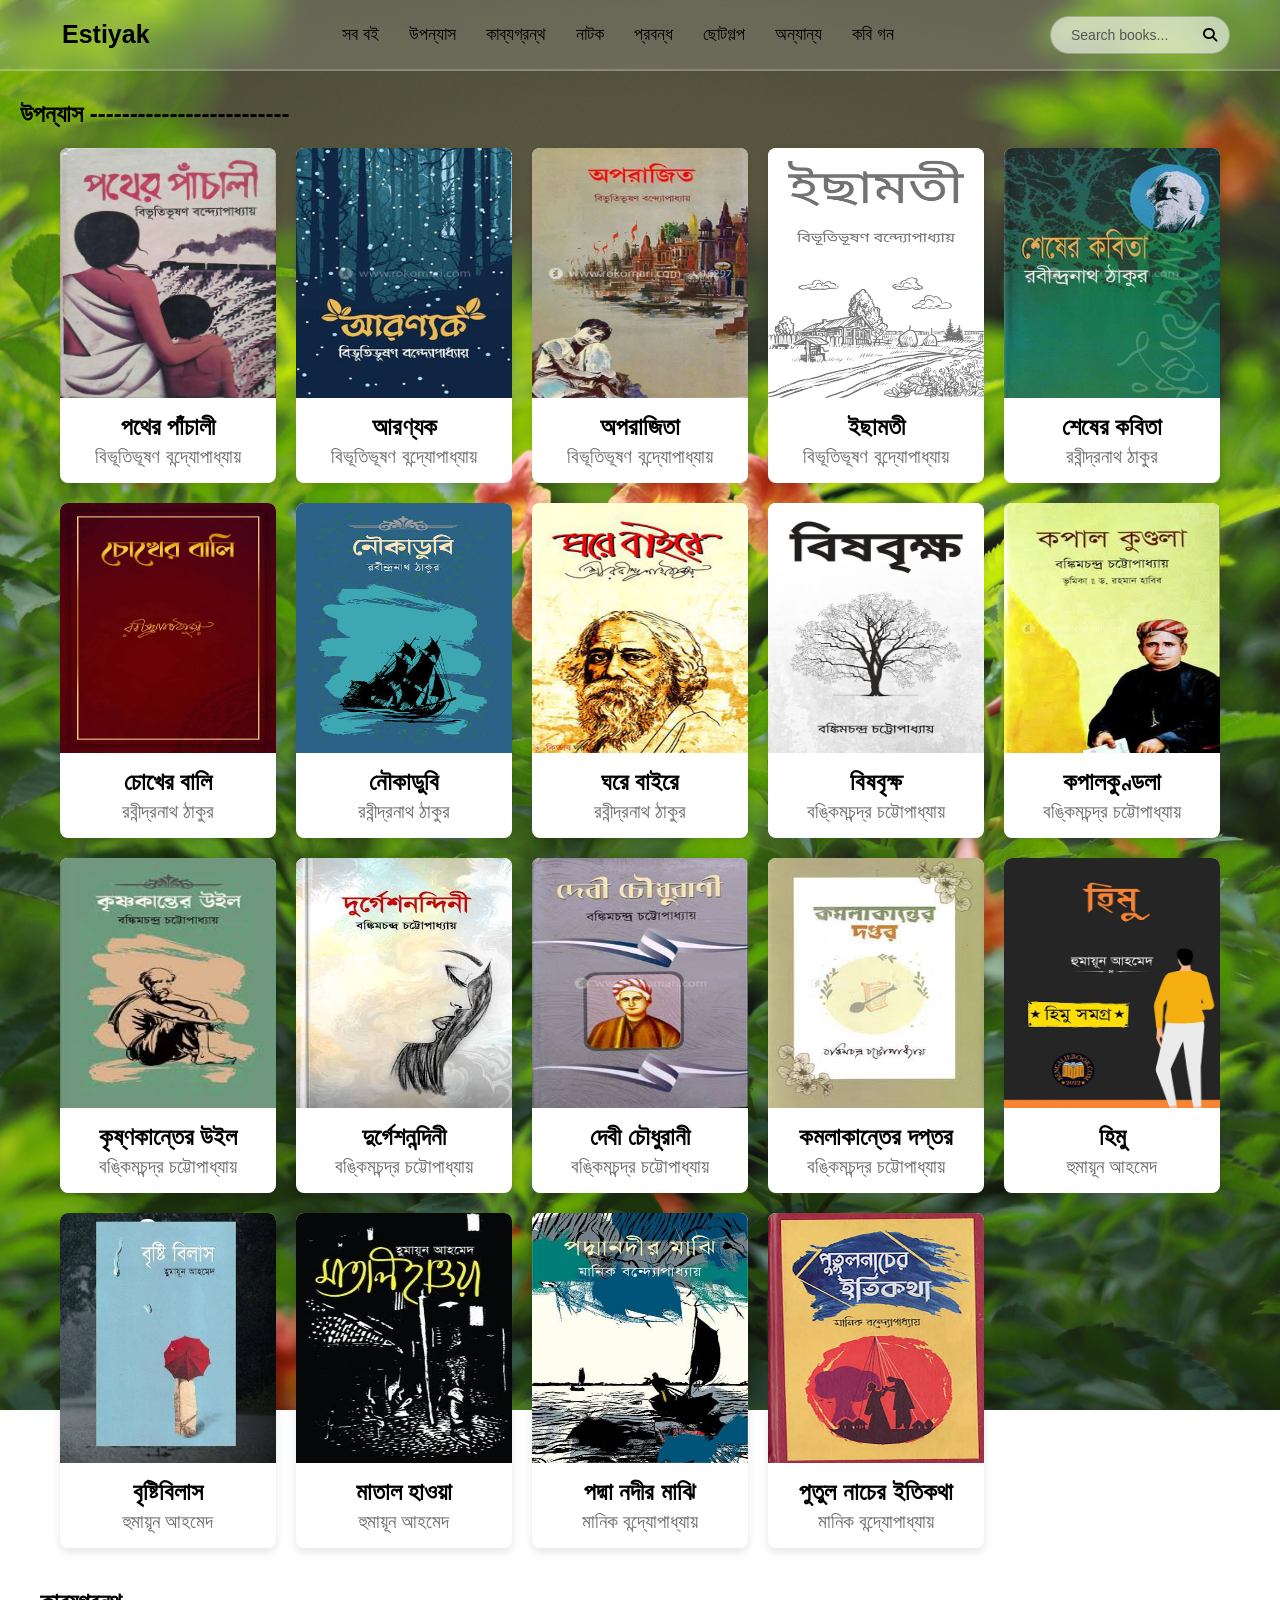
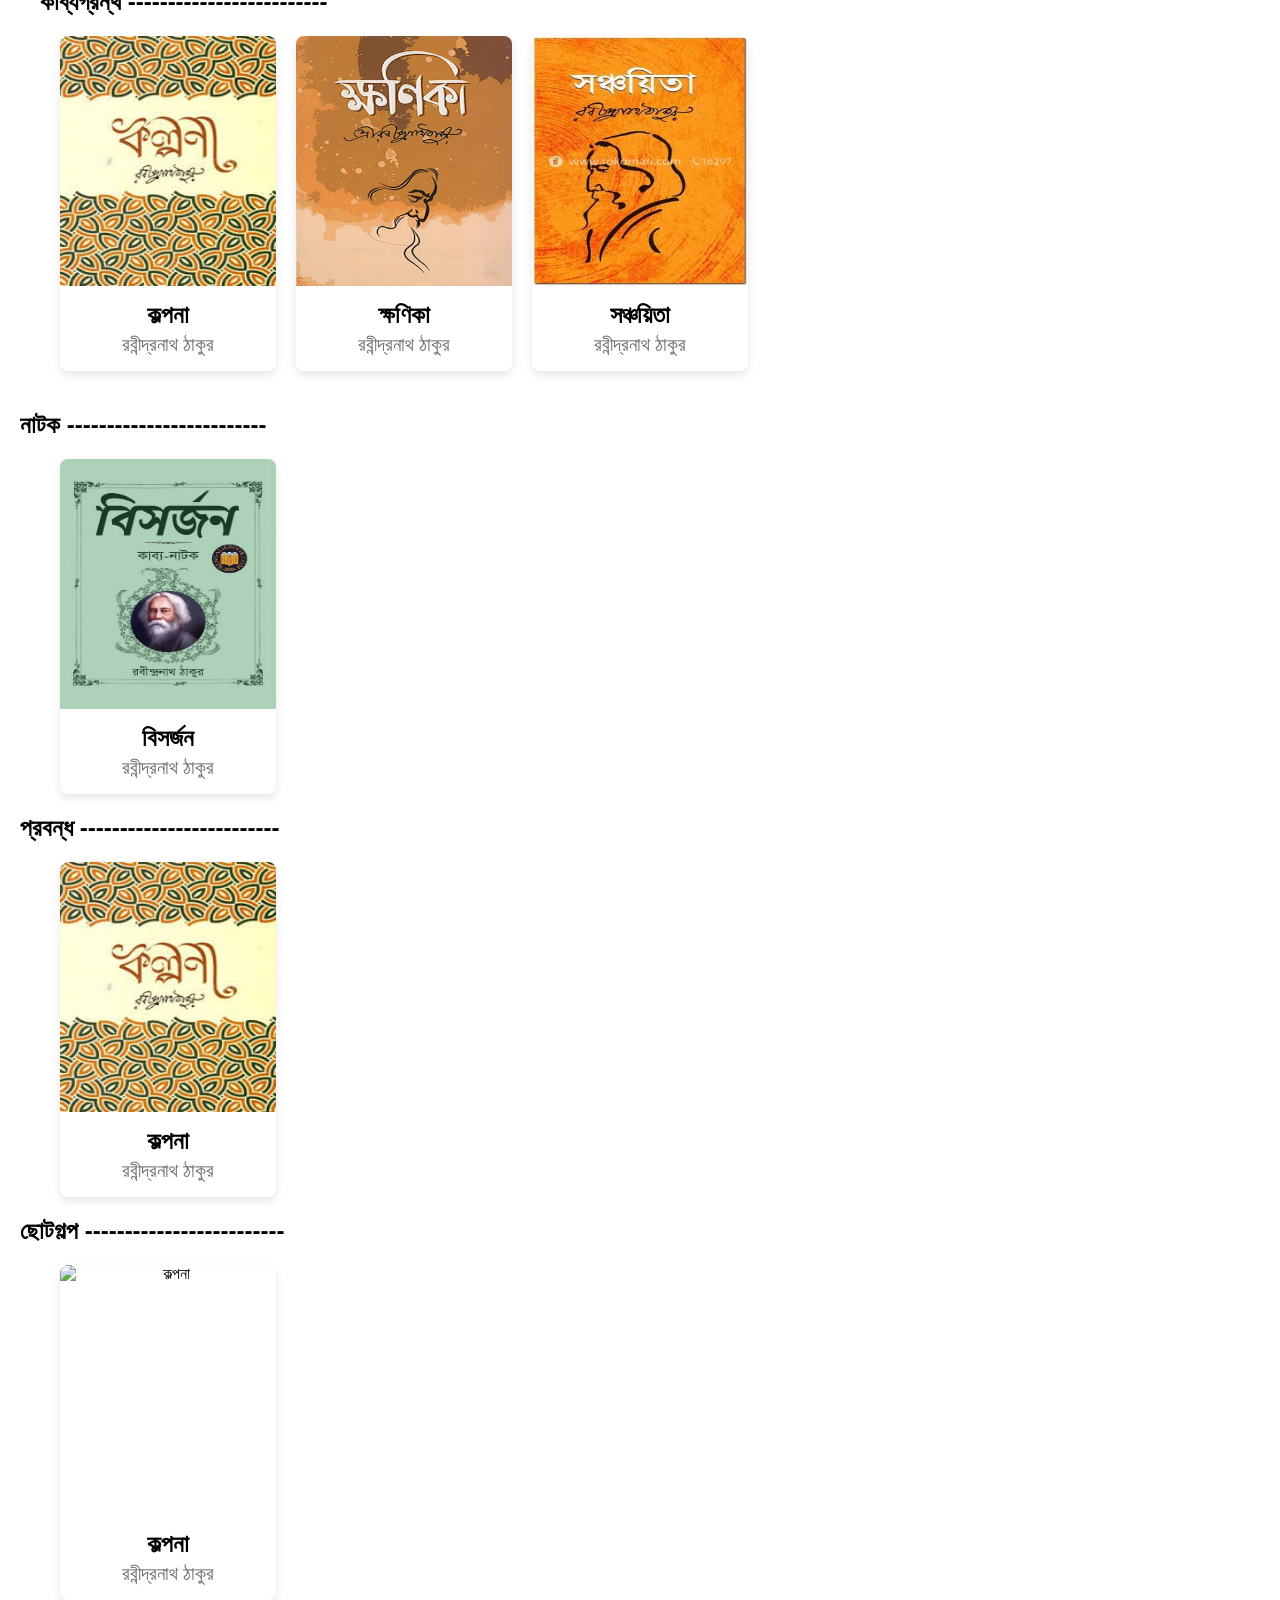
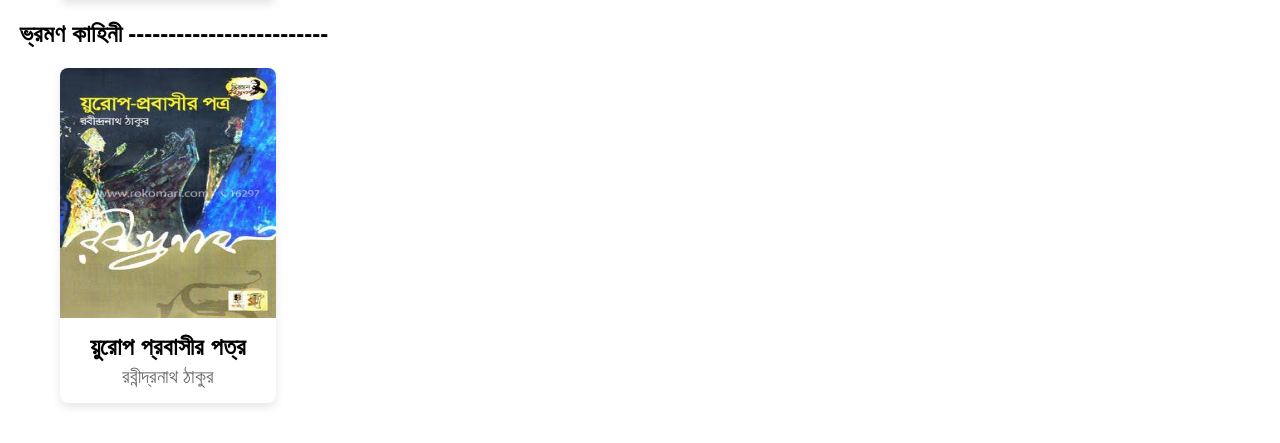
==== commit 2b42c92b: "5th" ====
--- a/index.html
+++ b/index.html
@@ -16,6 +16,7 @@
             <a href="index.html" class="logo">Estiyak</a>
 
             <nav class="navbar">
+                <a href="index.html">সব বই <span></span></a>
                 <a href="index.html#novel">উপন্যাস <span></span></a>                
                 <a href="index.html#poetry">কাব্যগ্রন্থ <span></span></a>
                 <a href="index.html#drama">নাটক <span></span></a>
--- a/assets/css/style.css
+++ b/assets/css/style.css
@@ -407,4 +407,4 @@
         padding: 4px 10px !important;
         font-size: 0.85rem !important;
     }
-}+}
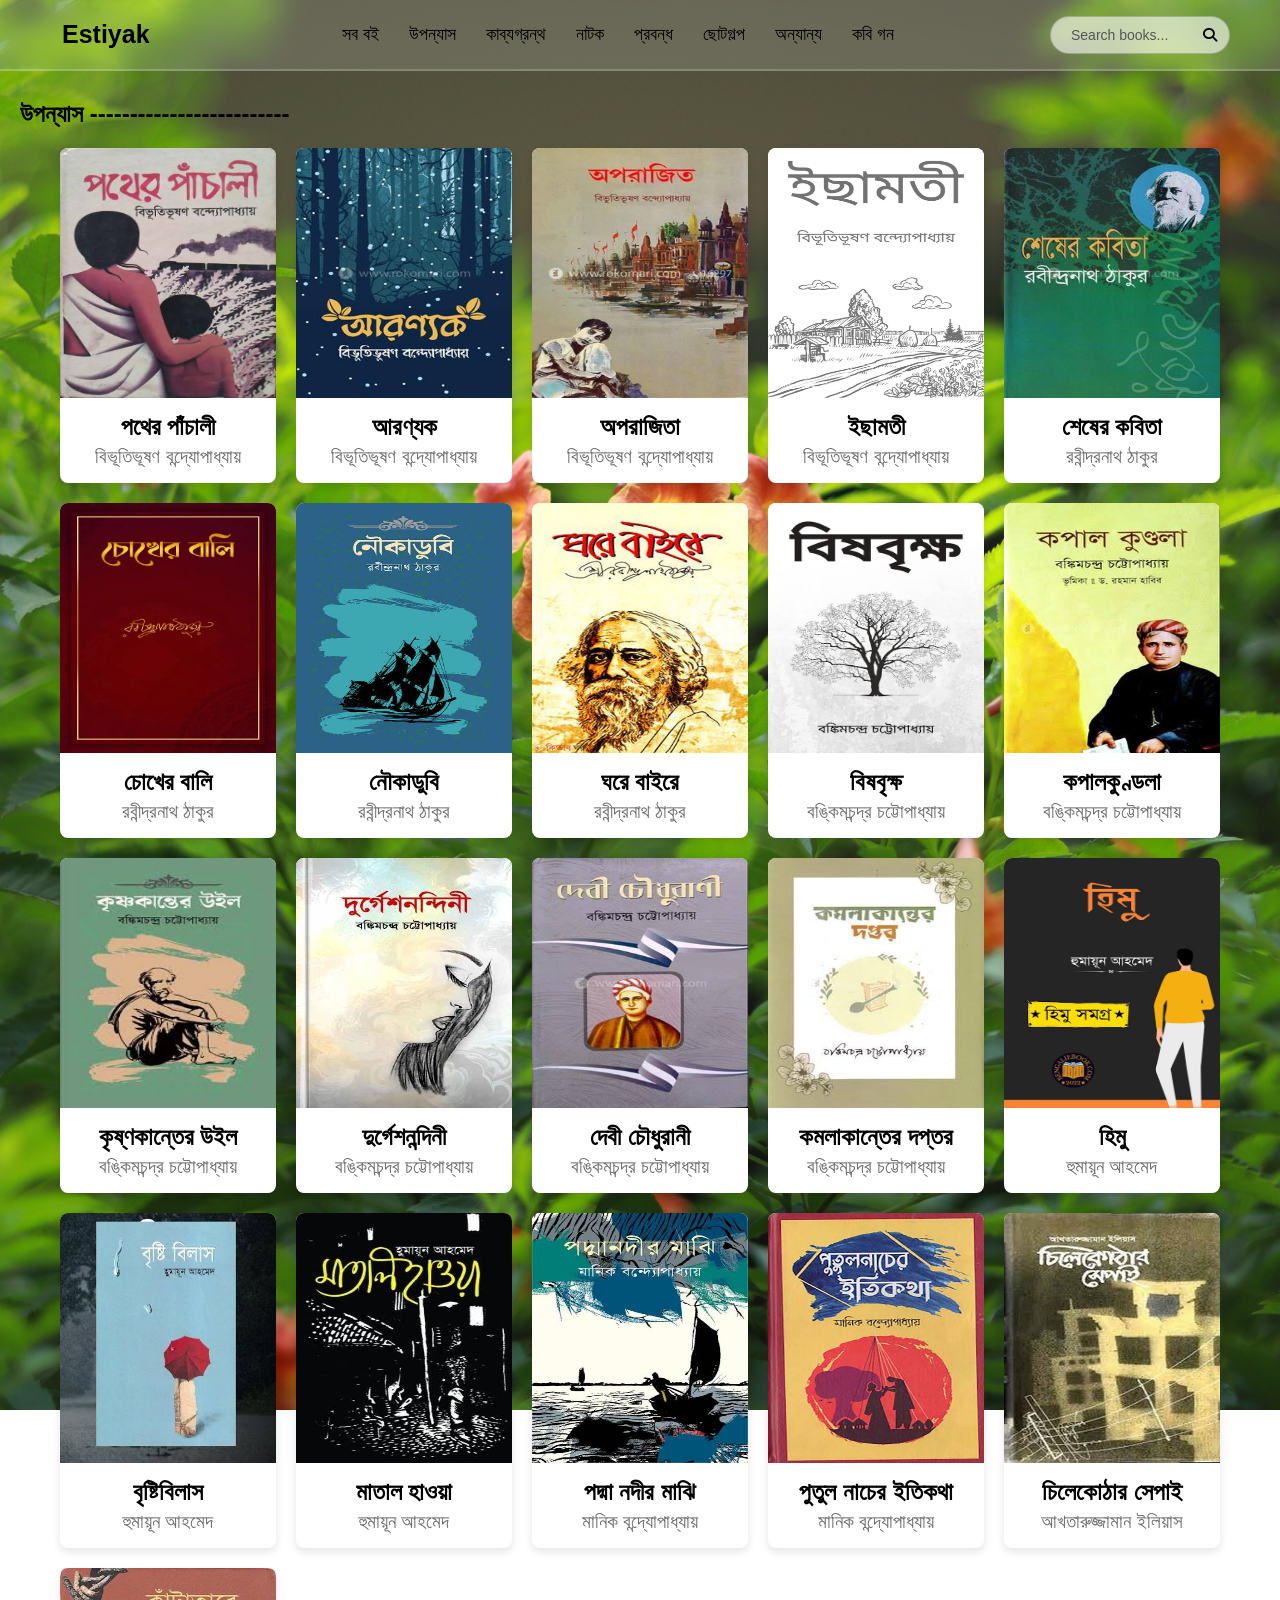
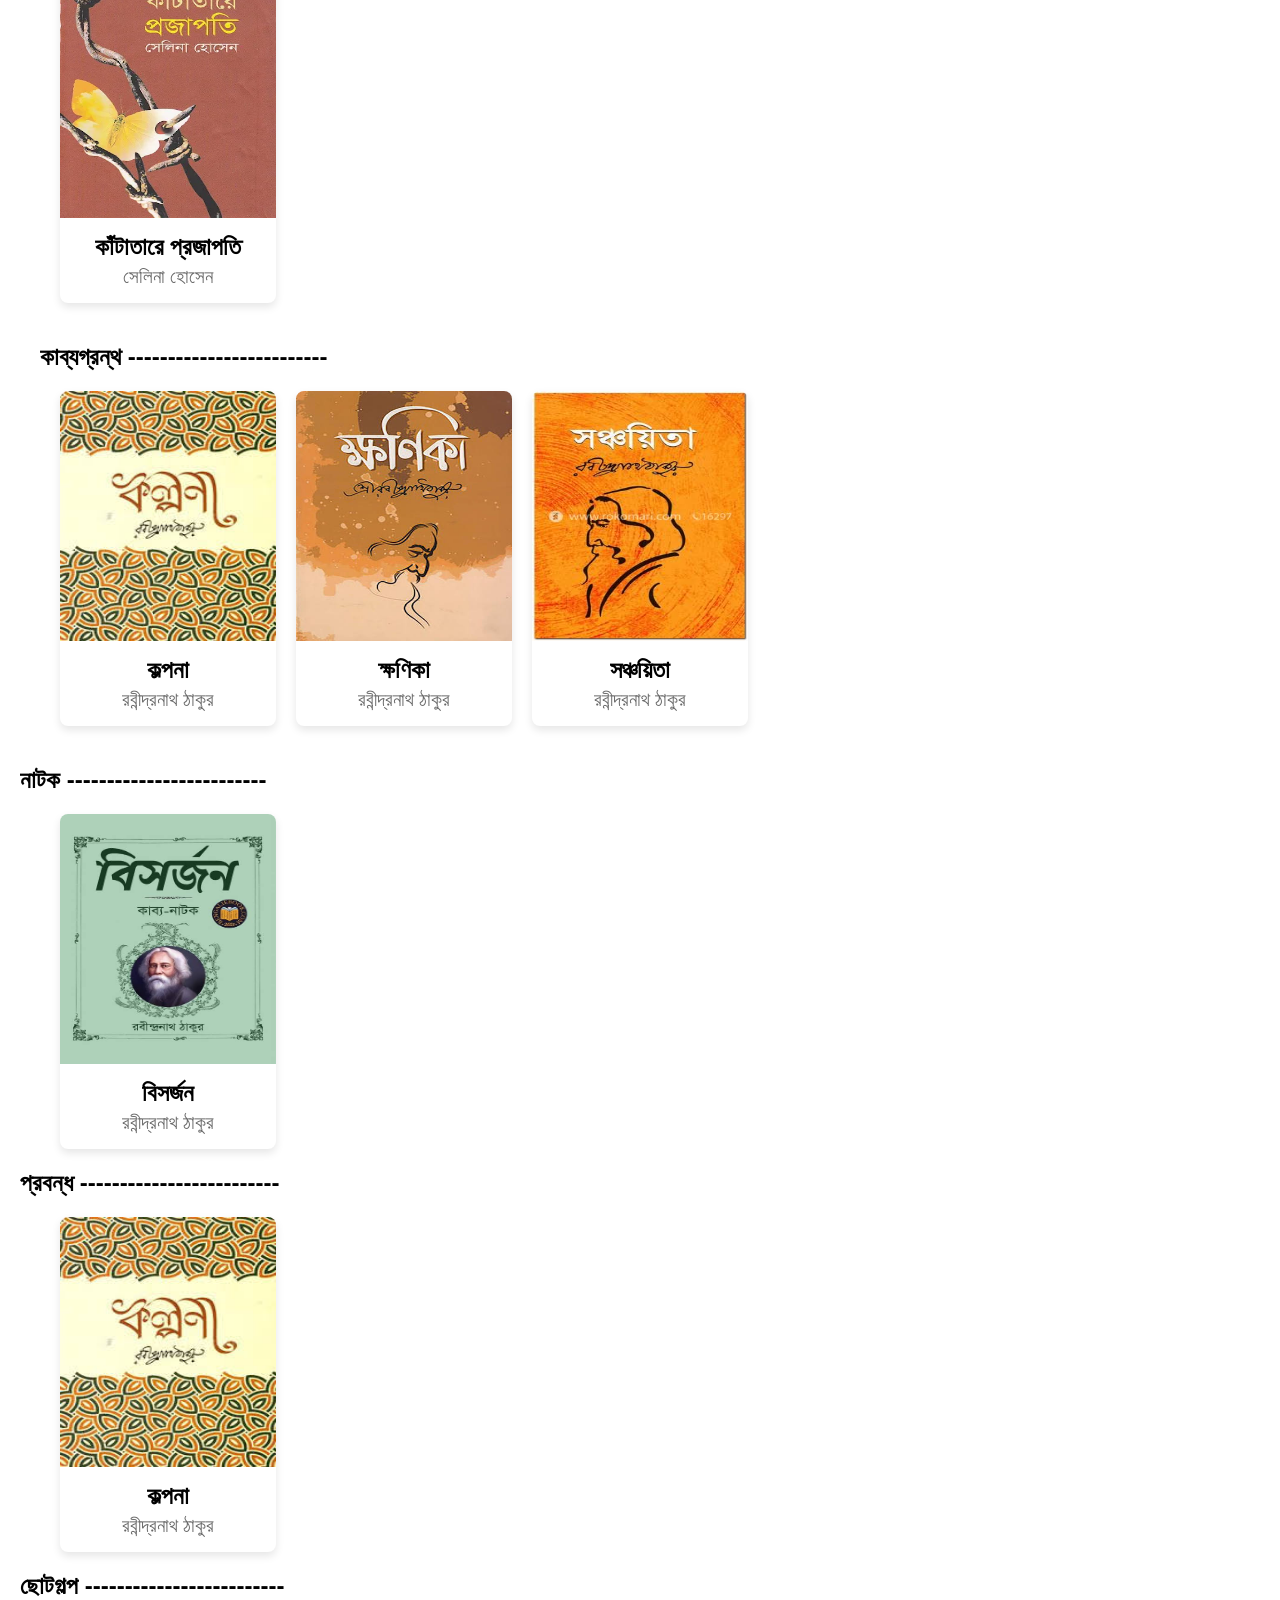
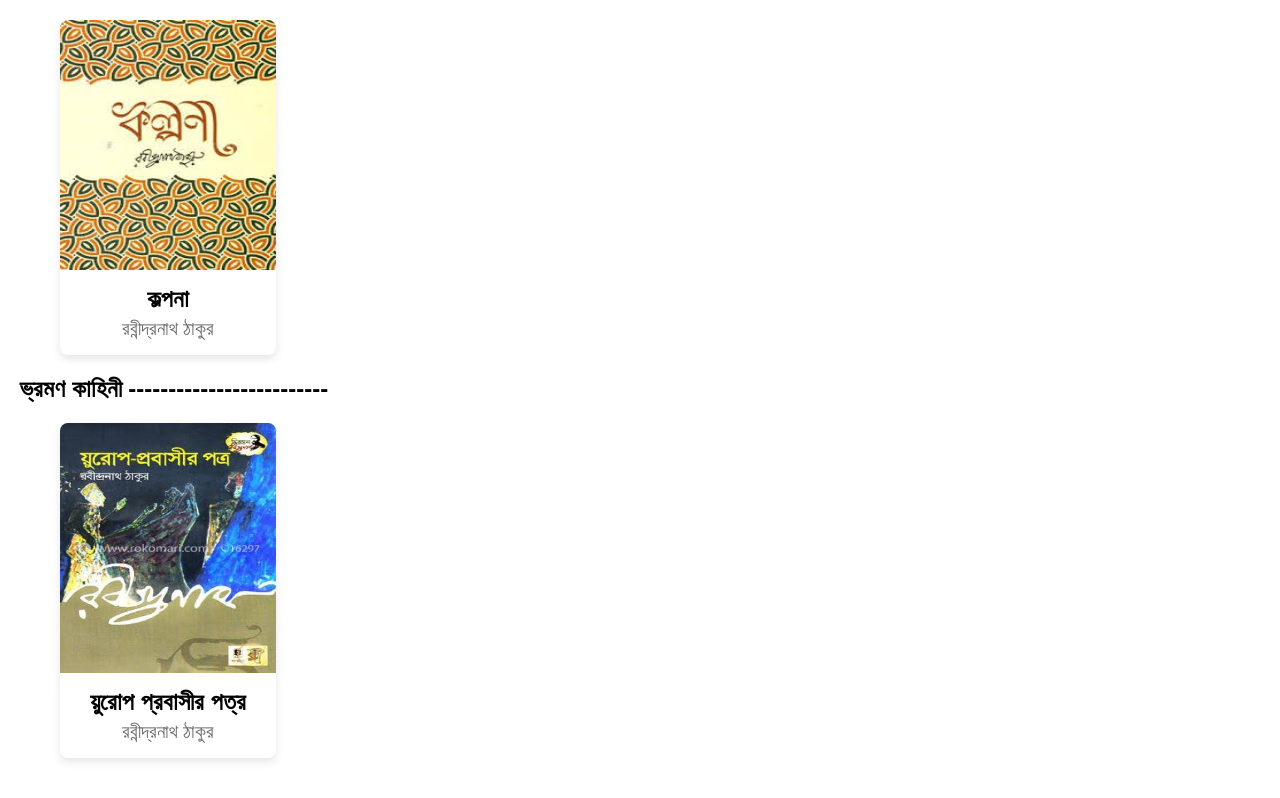
==== commit bdc8d7a4: "more books add" ====
--- a/index.html
+++ b/index.html
@@ -43,82 +43,82 @@
             <h1 > উপন্যাস -------------------------</h1>
             <div class="book_container">
         
-            <div class="book_card">
-                <div class="book_img">
-                    <img src="./assets/image/পথের পাঁচালী.jfif" alt="পথের পাঁচালী">
-                    <i class="fa-solid fa-circle-check read_tick"></i>
-                </div>
-                <div class="book_info">
-                    <h3 class="book_name">পথের পাঁচালী</h3>
-                    <p class="author_name">বিভূতিভূষণ বন্দ্যোপাধ্যায়</p>
-                </div>
-            </div>
-            <div class="book_card">
-                <div class="book_img">
-                    <img src="./assets/image/আরণ্যক.jpg" alt="আরণ্যক">
-                </div>
-                <div class="book_info">
-                    <h3 class="book_name">আরণ্যক</h3>
-                    <p class="author_name">বিভূতিভূষণ বন্দ্যোপাধ্যায়</p>
-                </div>
-            </div>
-            <div class="book_card">
-                <div class="book_img">
-                    <img src="./assets/image/অপরাজিতা.webp" alt="অপরাজিতা">
-                </div>
-                <div class="book_info">
-                    <h3 class="book_name">অপরাজিতা</h3>
-                    <p class="author_name">বিভূতিভূষণ বন্দ্যোপাধ্যায়</p>
-                </div>
-            </div>
-            <div class="book_card">
-                <div class="book_img">
-                    <img src="./assets/image/ইছামতী.jpg" alt="ইছামতী">
-                </div>
-                <div class="book_info">
-                    <h3 class="book_name">ইছামতী</h3>
-                    <p class="author_name">বিভূতিভূষণ বন্দ্যোপাধ্যায়</p>
-                </div>
-            </div>
-            <div class="book_card">
-                <div class="book_img">
-                    <img src="./assets/image/শেষের কবিতা.jpg" alt="শেষের কবিতা">
-                </div>
-                <div class="book_info">
-                    <h3 class="book_name">শেষের কবিতা </h3>
-                    <p class="author_name">রবীন্দ্রনাথ ঠাকুর</p>
-                </div>
-            </div>
-            <div class="book_card">
-                <div class="book_img">
-                    <img src="./assets/image/চোখের বালি.jfif" alt="চোখের বালি">
-                    <i class="fa-solid fa-circle-check read_tick"></i>
-                </div>
-                <div class="book_info">
-                    <h3 class="book_name">চোখের বালি</h3>
-                    <p class="author_name">রবীন্দ্রনাথ ঠাকুর</p>
-                </div>
-            </div>
-            <div class="book_card">
-                <div class="book_img">
-                    <img src="./assets/image/নৌকাডুবি.jfif" alt="নৌকাডুবি">
-                    <i class="fa-solid fa-circle-check read_tick"></i>
-                </div>
-                <div class="book_info">
-                    <h3 class="book_name">নৌকাডুবি</h3>
-                    <p class="author_name">রবীন্দ্রনাথ ঠাকুর</p>
-                </div>
-            </div>
-            <div class="book_card">
-                <div class="book_img">
-                    <img src="./assets/image/ঘরে বাইরে.jfif" alt="ঘরে বাইরে">
-                </div>
-                <div class="book_info">
-                    <h3 class="book_name">ঘরে বাইরে</h3>
-                    <p class="author_name">রবীন্দ্রনাথ ঠাকুর</p>
-                </div>
-            </div>
-            <div class="book_card">
+                <div class="book_card">
+                    <div class="book_img">
+                        <img src="./assets/image/পথের পাঁচালী.jfif" alt="পথের পাঁচালী">
+                        <i class="fa-solid fa-circle-check read_tick"></i>
+                    </div>
+                    <div class="book_info">
+                        <h3 class="book_name">পথের পাঁচালী</h3>
+                        <p class="author_name">বিভূতিভূষণ বন্দ্যোপাধ্যায়</p>
+                    </div>
+                </div>
+                <div class="book_card">
+                    <div class="book_img">
+                        <img src="./assets/image/আরণ্যক.jpg" alt="আরণ্যক">
+                    </div>
+                    <div class="book_info">
+                        <h3 class="book_name">আরণ্যক</h3>
+                        <p class="author_name">বিভূতিভূষণ বন্দ্যোপাধ্যায়</p>
+                    </div>
+                </div>
+                <div class="book_card">
+                    <div class="book_img">
+                        <img src="./assets/image/অপরাজিতা.webp" alt="অপরাজিতা">
+                    </div>
+                    <div class="book_info">
+                        <h3 class="book_name">অপরাজিতা</h3>
+                        <p class="author_name">বিভূতিভূষণ বন্দ্যোপাধ্যায়</p>
+                    </div>
+                </div>
+                <div class="book_card">
+                    <div class="book_img">
+                        <img src="./assets/image/ইছামতী.jpg" alt="ইছামতী">
+                    </div>
+                    <div class="book_info">
+                        <h3 class="book_name">ইছামতী</h3>
+                        <p class="author_name">বিভূতিভূষণ বন্দ্যোপাধ্যায়</p>
+                    </div>
+                </div>
+                <div class="book_card">
+                    <div class="book_img">
+                        <img src="./assets/image/শেষের কবিতা.jpg" alt="শেষের কবিতা">
+                    </div>
+                    <div class="book_info">
+                        <h3 class="book_name">শেষের কবিতা </h3>
+                        <p class="author_name">রবীন্দ্রনাথ ঠাকুর</p>
+                    </div>
+                </div>
+                <div class="book_card">
+                    <div class="book_img">
+                        <img src="./assets/image/চোখের বালি.jfif" alt="চোখের বালি">
+                        <i class="fa-solid fa-circle-check read_tick"></i>
+                    </div>
+                    <div class="book_info">
+                        <h3 class="book_name">চোখের বালি</h3>
+                        <p class="author_name">রবীন্দ্রনাথ ঠাকুর</p>
+                    </div>
+                </div>
+                <div class="book_card">
+                    <div class="book_img">
+                        <img src="./assets/image/নৌকাডুবি.jfif" alt="নৌকাডুবি">
+                        <i class="fa-solid fa-circle-check read_tick"></i>
+                    </div>
+                    <div class="book_info">
+                        <h3 class="book_name">নৌকাডুবি</h3>
+                        <p class="author_name">রবীন্দ্রনাথ ঠাকুর</p>
+                    </div>
+                </div>
+                <div class="book_card">
+                    <div class="book_img">
+                        <img src="./assets/image/ঘরে বাইরে.jfif" alt="ঘরে বাইরে">
+                    </div>
+                    <div class="book_info">
+                        <h3 class="book_name">ঘরে বাইরে</h3>
+                        <p class="author_name">রবীন্দ্রনাথ ঠাকুর</p>
+                    </div>
+                </div>
+                <div class="book_card">
                     <div class="book_img">
                         <img src="./assets/image/বিষবৃক্ষ.jfif" alt="বিষবৃক্ষ ">
                     </div>
@@ -127,106 +127,124 @@
                         <p class="author_name">বঙ্কিমচন্দ্র চট্টোপাধ্যায়</p>
                     </div>
                 </div>
+                <div class="book_card">
+                    <div class="book_img">
+                        <img src="./assets/image/কপালকুণ্ডলা.jfif" alt="কপালকুণ্ডলা ">
+                        <i class="fa-solid fa-circle-check read_tick"></i>
+                    </div>
+                    <div class="book_info">
+                        <h3 class="book_name">কপালকুণ্ডলা </h3>
+                        <p class="author_name">বঙ্কিমচন্দ্র চট্টোপাধ্যায়</p>
+                    </div>
+                </div>        
+                <div class="book_card">
+                    <div class="book_img">
+                        <img src="./assets/image/কৃষ্ণকান্তের উইল.jfif" alt="কৃষ্ণকান্তের উইল">
+                        <i class="fa-solid fa-circle-check read_tick"></i>
+                    </div>
+                    <div class="book_info">
+                        <h3 class="book_name">কৃষ্ণকান্তের উইল</h3>
+                        <p class="author_name">বঙ্কিমচন্দ্র চট্টোপাধ্যায়</p>
+                    </div>
+                </div>
+                <div class="book_card">
+                    <div class="book_img">
+                        <img src="./assets/image/দুর্গেশনন্দিনী.jfif" alt="দুর্গেশনন্দিনী">
+                    </div>
+                    <div class="book_info">
+                        <h3 class="book_name">দুর্গেশনন্দিনী</h3>
+                        <p class="author_name">বঙ্কিমচন্দ্র চট্টোপাধ্যায়</p>
+                    </div>
+                </div>
+                <div class="book_card">
+                    <div class="book_img">
+                        <img src="./assets/image/দেবী চৌধুরানী.jfif" alt="দেবী চৌধুরানী">
+                    </div>
+                    <div class="book_info">
+                        <h3 class="book_name">দেবী চৌধুরানী</h3>
+                        <p class="author_name">বঙ্কিমচন্দ্র চট্টোপাধ্যায়</p>
+                    </div>
+                </div>
+                <div class="book_card">
+                    <div class="book_img">
+                        <img src="./assets/image/কমলাকান্তের দপ্তর.jfif" alt="কমলাকান্তের দপ্তর">
+                    </div>
+                    <div class="book_info">
+                        <h3 class="book_name">কমলাকান্তের দপ্তর</h3>
+                        <p class="author_name">বঙ্কিমচন্দ্র চট্টোপাধ্যায়</p>
+                    </div>
+                </div>           
+                <div class="book_card">
+                    <div class="book_img">
+                        <img src="./assets/image/হিমু.jfif" alt="হিমু">
+                        <i class="fa-solid fa-circle-check read_tick"></i>
+                    </div>
+                    <div class="book_info">
+                        <h3 class="book_name">হিমু</h3>
+                        <p class="author_name">হুমায়ূন আহমেদ</p>
+                    </div>
+                </div>
+                <div class="book_card">
+                    <div class="book_img">
+                        <img src="./assets/image/বৃষ্টিবিলাস.jfif" alt="বৃষ্টিবিলাস ">
+                        <i class="fa-solid fa-circle-check read_tick"></i>
+                    </div>
+                    <div class="book_info">
+                        <h3 class="book_name">বৃষ্টিবিলাস </h3>
+                        <p class="author_name">হুমায়ূন আহমেদ</p>
+                    </div>
+                </div>
+                <div class="book_card">
+                    <div class="book_img">
+                        <img src="./assets/image/মাতাল হাওয়া.jfif" alt="মাতাল হাওয়া ">
+                        <i class="fa-solid fa-circle-check read_tick"></i>
+                    </div>
+                    <div class="book_info">
+                        <h3 class="book_name">মাতাল হাওয়া </h3>
+                        <p class="author_name">হুমায়ূন আহমেদ</p>
+                    </div>
+                </div>
+                <div class="book_card">
+                    <div class="book_img">
+                        <img src="./assets/image/পদ্মানদীর মাঝি.jfif" alt="পদ্মা নদীর মাঝি">
+                        <i class="fa-solid fa-circle-check read_tick"></i>
+                    </div>
+                    <div class="book_info">
+                        <h3 class="book_name">পদ্মা নদীর মাঝি</h3>
+                        <p class="author_name">মানিক বন্দ্যোপাধ্যায়</p>
+                    </div>
+                </div>
 
                 <div class="book_card">
                     <div class="book_img">
-                        <img src="./assets/image/কপালকুণ্ডলা.jfif" alt="কপালকুণ্ডলা ">
-                        <i class="fa-solid fa-circle-check read_tick"></i>
-                    </div>
-                    <div class="book_info">
-                        <h3 class="book_name">কপালকুণ্ডলা </h3>
-                        <p class="author_name">বঙ্কিমচন্দ্র চট্টোপাধ্যায়</p>
-                    </div>
-                </div>
-
-                <div class="book_card">
-                    <div class="book_img">
-                        <img src="./assets/image/কৃষ্ণকান্তের উইল.jfif" alt="কৃষ্ণকান্তের উইল">
-                        <i class="fa-solid fa-circle-check read_tick"></i>
-                    </div>
-                    <div class="book_info">
-                        <h3 class="book_name">কৃষ্ণকান্তের উইল</h3>
-                        <p class="author_name">বঙ্কিমচন্দ্র চট্টোপাধ্যায়</p>
-                    </div>
-                </div>
-
-                <div class="book_card">
-                    <div class="book_img">
-                        <img src="./assets/image/দুর্গেশনন্দিনী.jfif" alt="দুর্গেশনন্দিনী">
-                    </div>
-                    <div class="book_info">
-                        <h3 class="book_name">দুর্গেশনন্দিনী</h3>
-                        <p class="author_name">বঙ্কিমচন্দ্র চট্টোপাধ্যায়</p>
-                    </div>
-                </div>
-                <div class="book_card">
-                    <div class="book_img">
-                        <img src="./assets/image/দেবী চৌধুরানী.jfif" alt="দেবী চৌধুরানী">
-                    </div>
-                    <div class="book_info">
-                        <h3 class="book_name">দেবী চৌধুরানী</h3>
-                        <p class="author_name">বঙ্কিমচন্দ্র চট্টোপাধ্যায়</p>
-                    </div>
-                </div>
-                <div class="book_card">
-                    <div class="book_img">
-                        <img src="./assets/image/কমলাকান্তের দপ্তর.jfif" alt="কমলাকান্তের দপ্তর">
-                    </div>
-                    <div class="book_info">
-                        <h3 class="book_name">কমলাকান্তের দপ্তর</h3>
-                        <p class="author_name">বঙ্কিমচন্দ্র চট্টোপাধ্যায়</p>
-                    </div>
-                </div>
-        
-            <div class="book_card">
-                <div class="book_img">
-                    <img src="./assets/image/হিমু.jfif" alt="হিমু">
-                    <i class="fa-solid fa-circle-check read_tick"></i>
-                </div>
-                <div class="book_info">
-                    <h3 class="book_name">হিমু</h3>
-                    <p class="author_name">হুমায়ূন আহমেদ</p>
-                </div>
-            </div>
-            <div class="book_card">
-                <div class="book_img">
-                    <img src="./assets/image/বৃষ্টিবিলাস.jfif" alt="বৃষ্টিবিলাস ">
-                    <i class="fa-solid fa-circle-check read_tick"></i>
-                </div>
-                <div class="book_info">
-                    <h3 class="book_name">বৃষ্টিবিলাস </h3>
-                    <p class="author_name">হুমায়ূন আহমেদ</p>
-                </div>
-            </div>
-            <div class="book_card">
-                <div class="book_img">
-                    <img src="./assets/image/মাতাল হাওয়া.jfif" alt="মাতাল হাওয়া ">
-                    <i class="fa-solid fa-circle-check read_tick"></i>
-                </div>
-                <div class="book_info">
-                    <h3 class="book_name">মাতাল হাওয়া </h3>
-                    <p class="author_name">হুমায়ূন আহমেদ</p>
-                </div>
-            </div>
-            <div class="book_card">
-                <div class="book_img">
-                    <img src="./assets/image/পদ্মানদীর মাঝি.jfif" alt="পদ্মা নদীর মাঝি">
-                </div>
-                <div class="book_info">
-                    <h3 class="book_name">পদ্মা নদীর মাঝি</h3>
-                    <p class="author_name">মানিক বন্দ্যোপাধ্যায়</p>
-                </div>
-            </div>
-
-            <div class="book_card">
-                <div class="book_img">
-                    <img src="./assets/image/পুতুল নাচের ইতিকথা.jfif" alt="পুতুল নাচের ইতিকথা ">
-                </div>
-                <div class="book_info">
-                    <h3 class="book_name">পুতুল নাচের ইতিকথা </h3>
-                    <p class="author_name">মানিক বন্দ্যোপাধ্যায়</p>
-                </div>
-            </div>
+                        <img src="./assets/image/পুতুল নাচের ইতিকথা.jfif" alt="পুতুল নাচের ইতিকথা ">
+                        <i class="fa-solid fa-circle-check read_tick"></i>
+                    </div>
+                    <div class="book_info">
+                        <h3 class="book_name">পুতুল নাচের ইতিকথা </h3>
+                        <p class="author_name">মানিক বন্দ্যোপাধ্যায়</p>
+                    </div>
+                </div>
+                <div class="book_card">
+                    <div class="book_img">
+                        <img src="./assets/image/চিলেকোঠার সেপাই.jfif" alt="চিলেকোঠার সেপাই">
+                        <i class="fa-solid fa-circle-check read_tick"></i>
+                    </div>
+                    <div class="book_info">
+                        <h3 class="book_name">চিলেকোঠার সেপাই</h3>
+                        <p class="author_name">আখতারুজ্জামান ইলিয়াস</p>
+                    </div>
+                </div>  
+                <div class="book_card">
+                    <div class="book_img">
+                        <img src="./assets/image/কাটাতারে প্রজাপতি.webp" alt="কাঁটাতারে প্রজাপতি">
+                    </div>
+                    <div class="book_info">
+                        <h3 class="book_name">কাঁটাতারে প্রজাপতি</h3>
+                        <p class="author_name">সেলিনা হোসেন</p>
+                    </div>
+                </div>
+            </div>        
         </section>
         <section class="poetry" id="poetry">
             <h1 >কাব্যগ্রন্থ -------------------------</h1>
@@ -295,7 +313,7 @@
                 <!-- বই ১ -->
                 <div class="book_card">
                     <div class="book_img">
-                        <img src="./Assets/image/কল্পনা.jfif" alt="কল্পনা">
+                        <img src="./assets/image/কল্পনা.jfif" alt="কল্পনা">
                     </div>
                     <div class="book_info">
                         <h3 class="book_name">কল্পনা</h3>
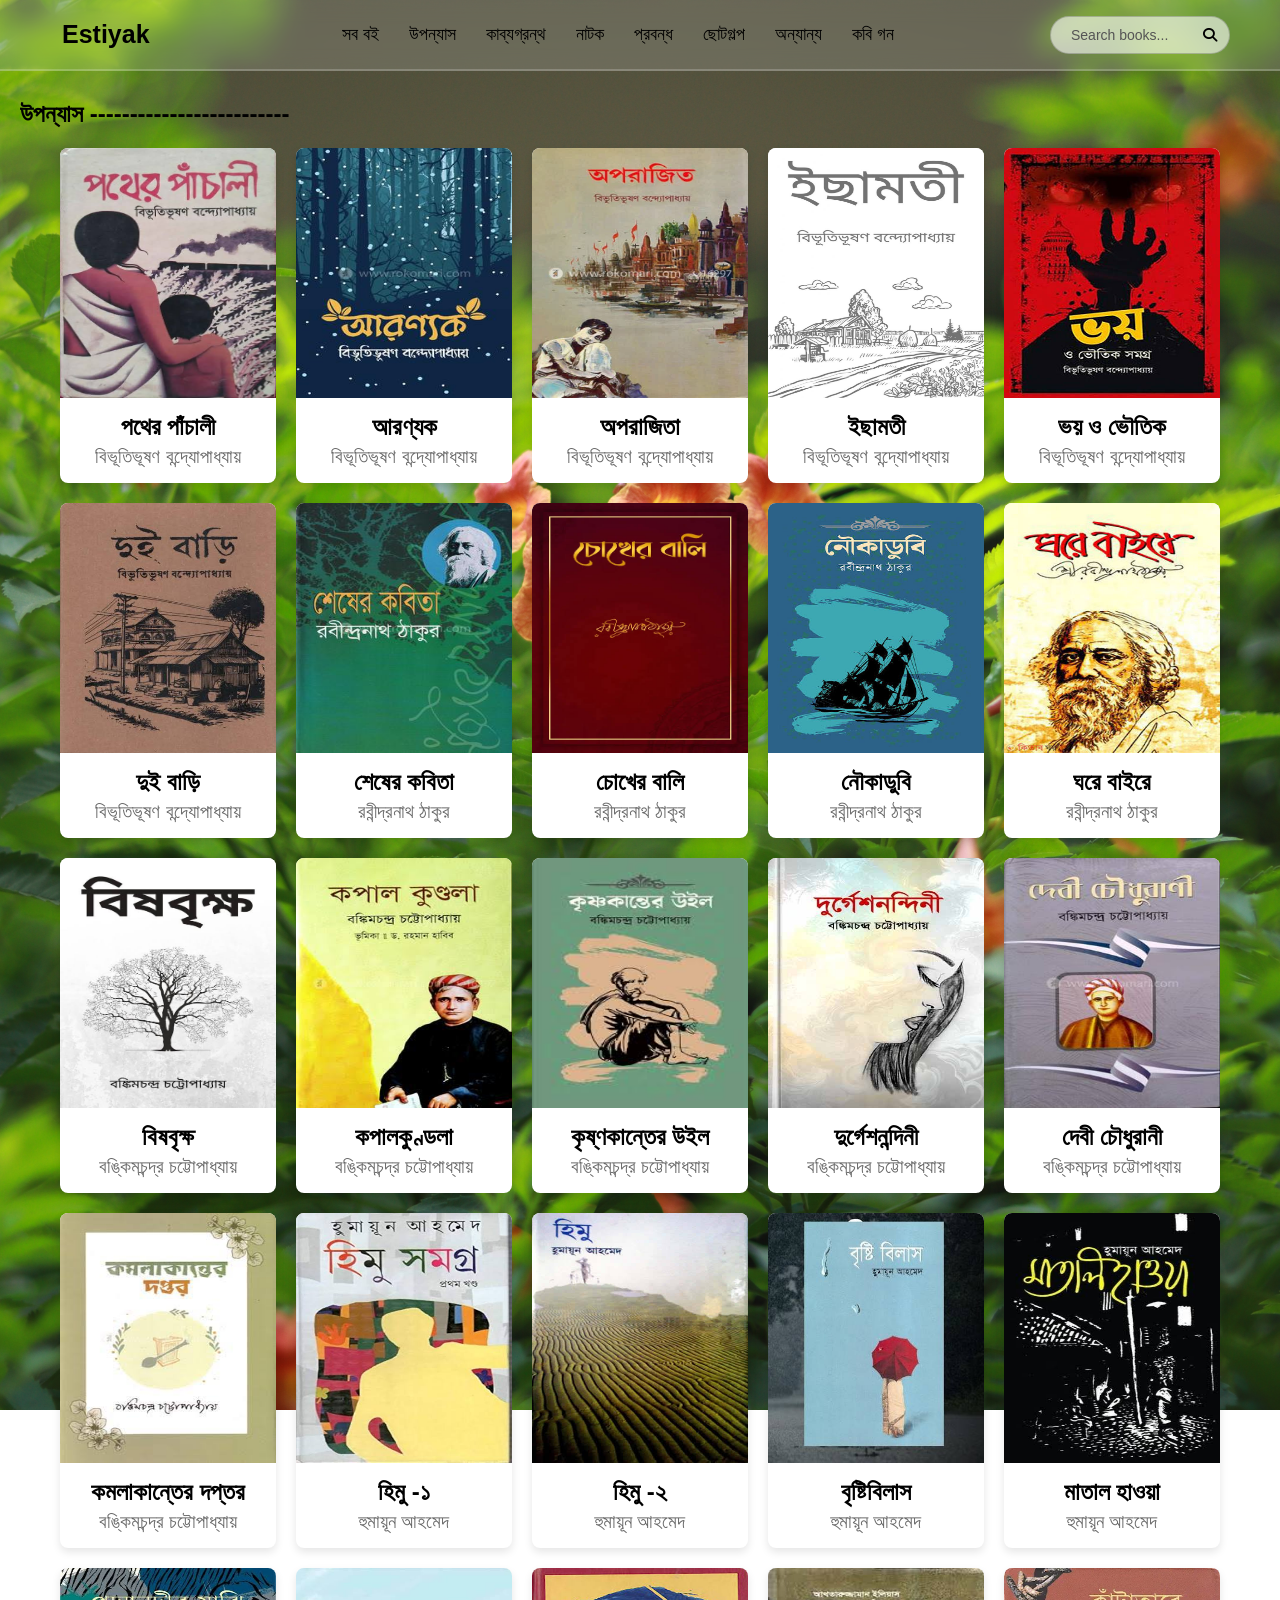
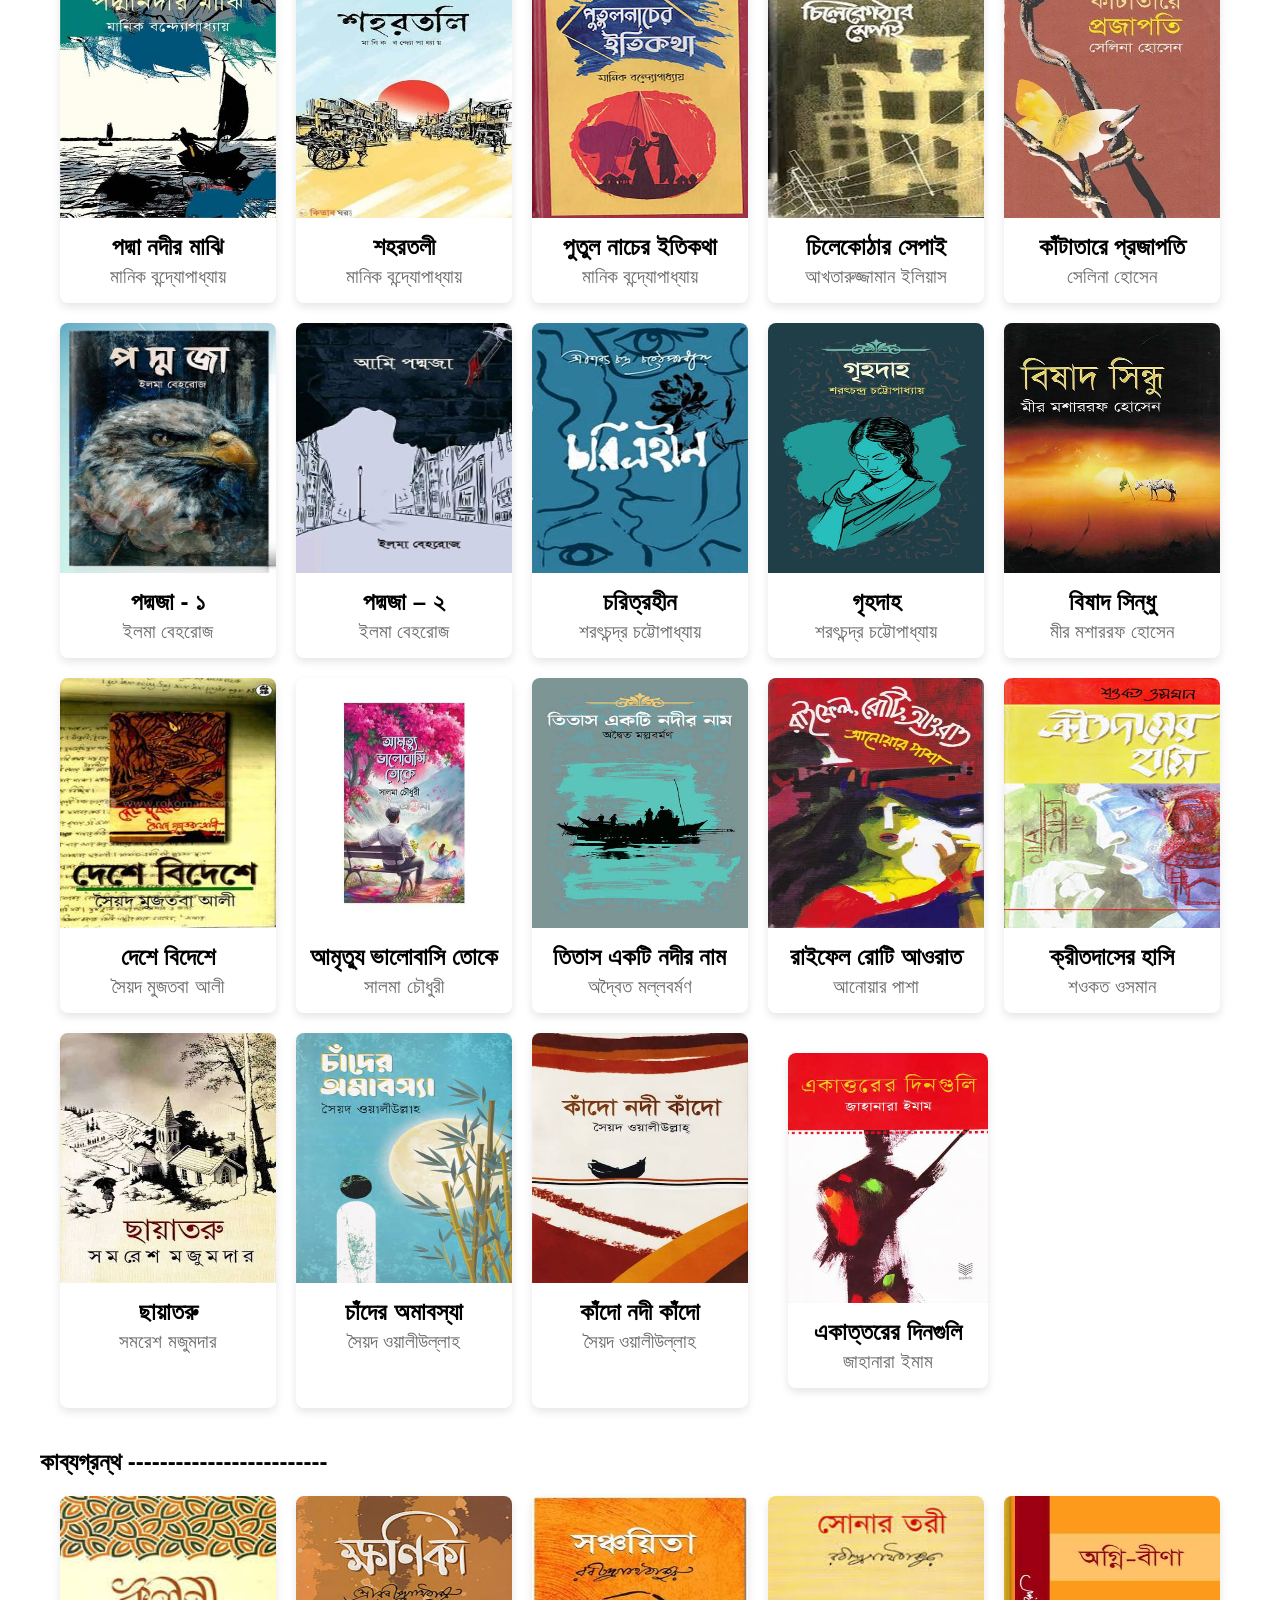
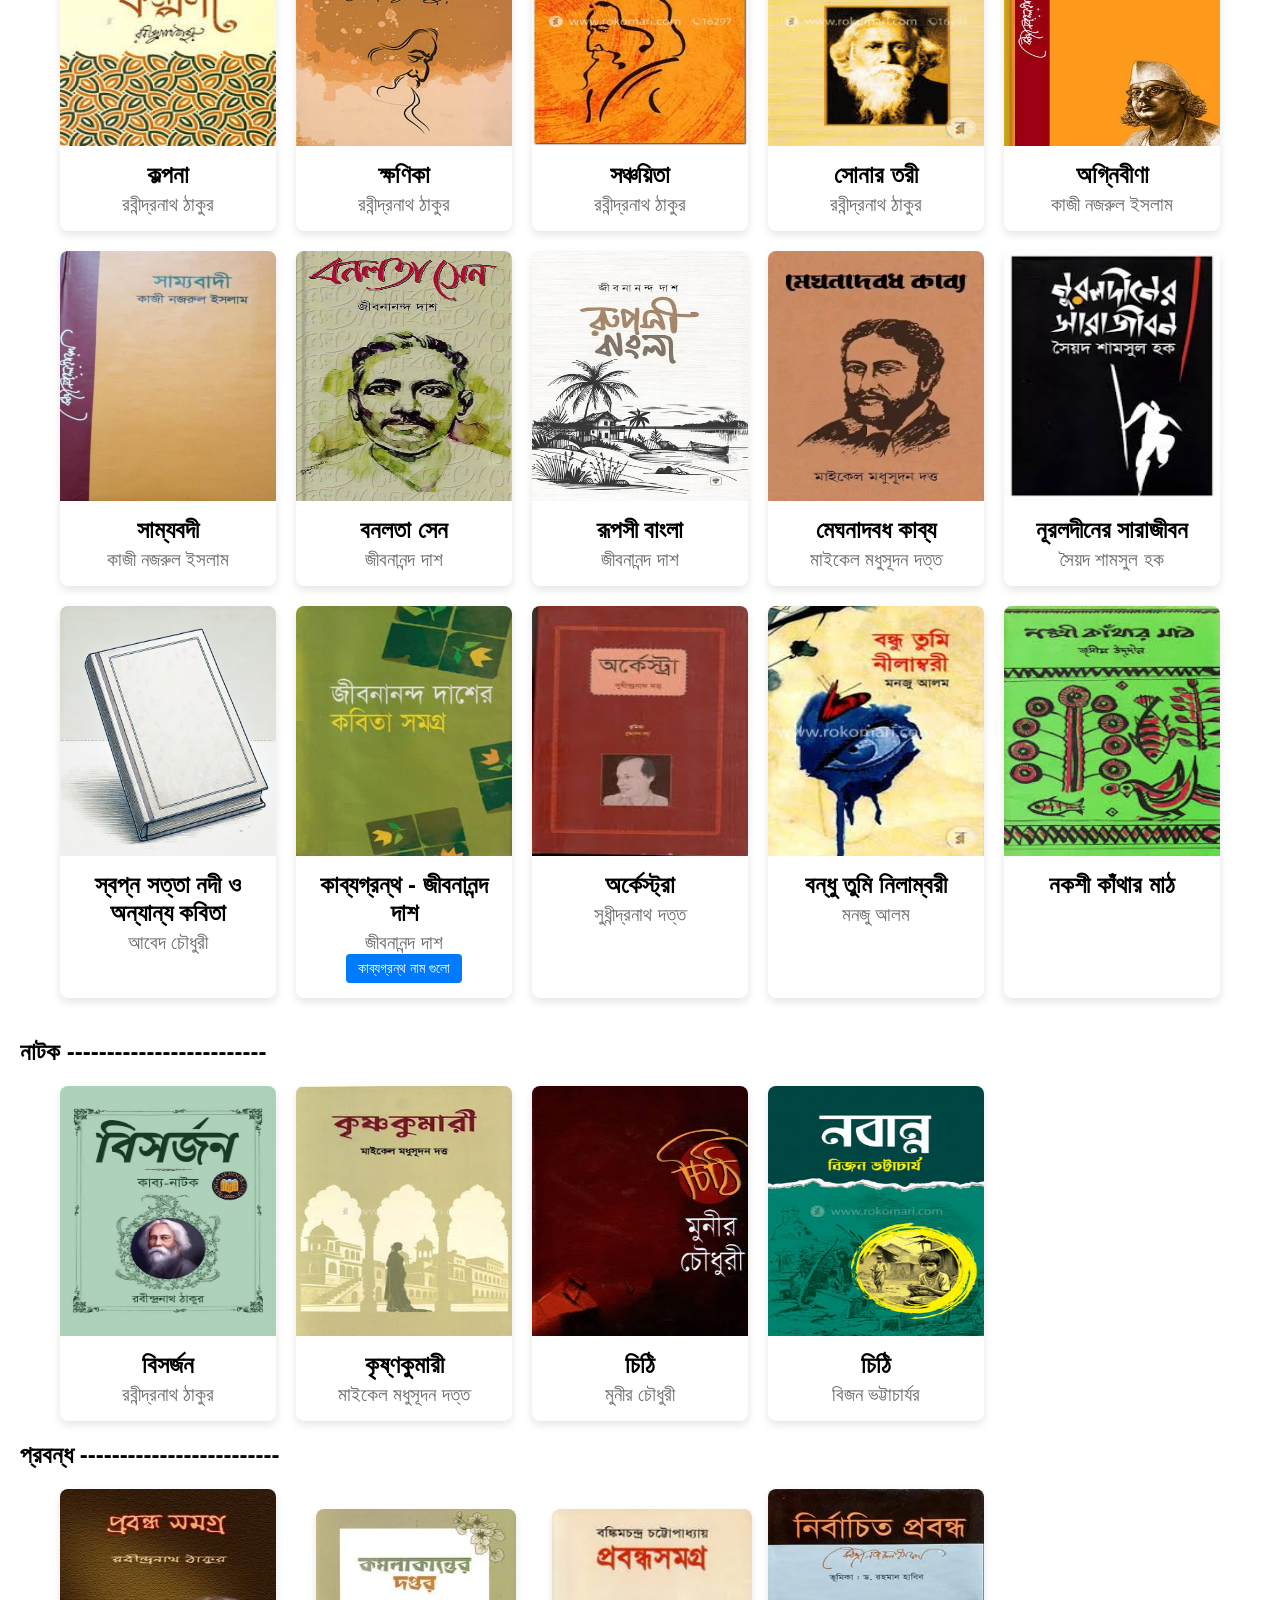
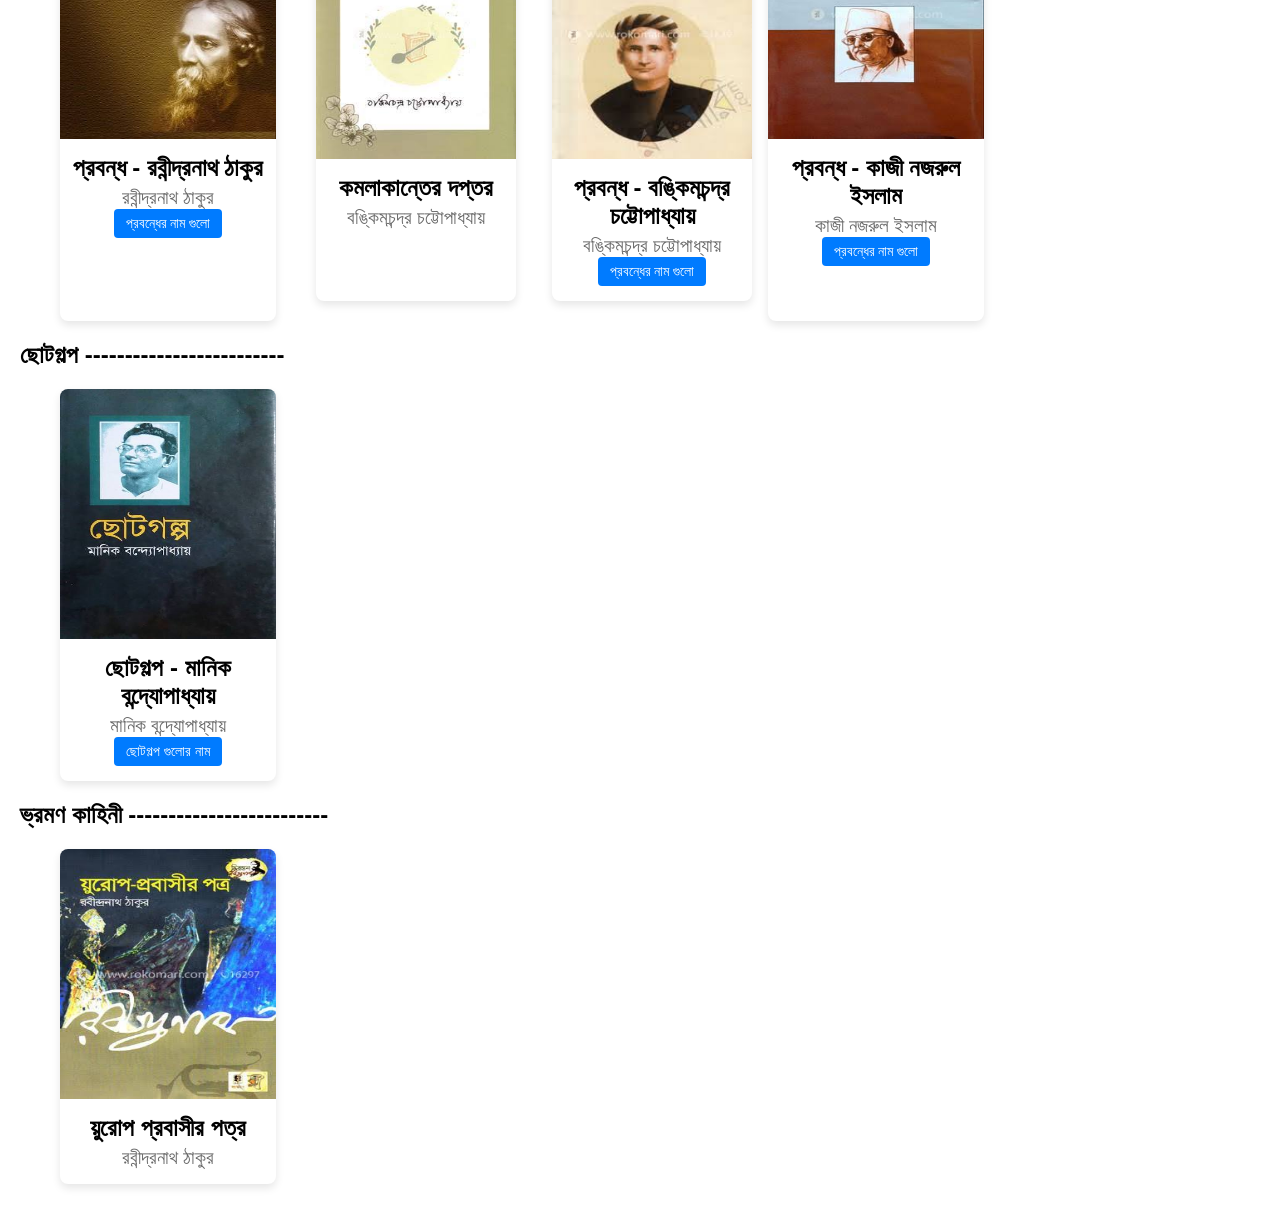
==== commit 18b3d7e7: "more book add" ====
--- a/index.html
+++ b/index.html
@@ -11,7 +11,6 @@
 </head>
 <body>
     <header>
-        
         <div class="navbar_header"> 
             <a href="index.html" class="logo">Estiyak</a>
 
@@ -82,6 +81,25 @@
                 </div>
                 <div class="book_card">
                     <div class="book_img">
+                        <img src="./assets/image/ভয় ও ভৌতিক.jpeg" alt="ভয় ও ভৌতিক">
+                    </div>
+                    <div class="book_info">
+                        <h3 class="book_name">ভয় ও ভৌতিক</h3>
+                        <p class="author_name">বিভূতিভূষণ বন্দ্যোপাধ্যায়</p>
+                    </div>
+                </div>
+                <div class="book_card">
+                    <div class="book_img">
+                        <img src="./assets/image/দুই বাড়ি.jpeg" alt="দুই বাড়ি">
+                        <i class="fa-solid fa-circle-check read_tick"></i>
+                    </div>
+                    <div class="book_info">
+                        <h3 class="book_name">দুই বাড়ি</h3>
+                        <p class="author_name">বিভূতিভূষণ বন্দ্যোপাধ্যায়</p>
+                    </div>
+                </div>
+                <div class="book_card">
+                    <div class="book_img">
                         <img src="./assets/image/শেষের কবিতা.jpg" alt="শেষের কবিতা">
                     </div>
                     <div class="book_info">
@@ -176,11 +194,21 @@
                 </div>           
                 <div class="book_card">
                     <div class="book_img">
-                        <img src="./assets/image/হিমু.jfif" alt="হিমু">
-                        <i class="fa-solid fa-circle-check read_tick"></i>
-                    </div>
-                    <div class="book_info">
-                        <h3 class="book_name">হিমু</h3>
+                        <img src="./assets/image/হিমু -১.jpeg" alt="হিমু -১">
+                        <i class="fa-solid fa-circle-check read_tick"></i>
+                    </div>
+                    <div class="book_info">
+                        <h3 class="book_name">হিমু -১</h3>
+                        <p class="author_name">হুমায়ূন আহমেদ</p>
+                    </div>
+                </div>
+                <div class="book_card">
+                    <div class="book_img">
+                        <img src="./assets/image/হিমু -২.jpeg" alt="হিমু -২">
+                        <i class="fa-solid fa-circle-check read_tick"></i>
+                    </div>
+                    <div class="book_info">
+                        <h3 class="book_name">হিমু -২</h3>
                         <p class="author_name">হুমায়ূন আহমেদ</p>
                     </div>
                 </div>
@@ -214,7 +242,15 @@
                         <p class="author_name">মানিক বন্দ্যোপাধ্যায়</p>
                     </div>
                 </div>
-
+                <div class="book_card">
+                    <div class="book_img">
+                        <img src="./assets/image/শহরতলী.jpeg" alt="শহরতলী">
+                    </div>
+                    <div class="book_info">
+                        <h3 class="book_name">শহরতলী</h3>
+                        <p class="author_name">মানিক বন্দ্যোপাধ্যায়</p>
+                    </div>
+                </div>
                 <div class="book_card">
                     <div class="book_img">
                         <img src="./assets/image/পুতুল নাচের ইতিকথা.jfif" alt="পুতুল নাচের ইতিকথা ">
@@ -242,6 +278,142 @@
                     <div class="book_info">
                         <h3 class="book_name">কাঁটাতারে প্রজাপতি</h3>
                         <p class="author_name">সেলিনা হোসেন</p>
+                    </div>
+                </div>
+                <div class="book_card">
+                    <div class="book_img">
+                        <img src="./assets/image/পদ্মজা - ১.jpeg" alt="পদ্মজা - ১">
+                        <i class="fa-solid fa-circle-check read_tick"></i>
+
+                    </div>
+                    <div class="book_info">
+                        <h3 class="book_name">পদ্মজা - ১</h3>
+                        <p class="author_name">ইলমা বেহরোজ</p>
+                    </div>
+                </div>
+                <div class="book_card">
+                    <div class="book_img">
+                        <img src="./assets/image/পদ্মজা – ২.jpeg" alt="পদ্মজা – ২">
+                        <i class="fa-solid fa-circle-check read_tick"></i>
+                    </div>
+                    <div class="book_info">
+                        <h3 class="book_name">পদ্মজা – ২</h3>
+                        <p class="author_name">ইলমা বেহরোজ</p>
+                    </div>
+                </div>
+                <div class="book_card">
+                    <div class="book_img">
+                        <img src="./assets/image/চরিত্রহীন.jpeg" alt="চরিত্রহীন">
+                    </div>
+                    <div class="book_info">
+                        <h3 class="book_name">চরিত্রহীন</h3>
+                        <p class="author_name">শরৎচন্দ্র চট্টোপাধ্যায়</p>
+                    </div>
+                </div>
+                <div class="book_card">
+                    <div class="book_img">
+                        <img src="./assets/image/গৃহদাহ.jpeg" alt="গৃহদাহ">
+                    </div>
+                    <div class="book_info">
+                        <h3 class="book_name">গৃহদাহ</h3>
+                        <p class="author_name">শরৎচন্দ্র চট্টোপাধ্যায়</p>
+                    </div>
+                </div>        
+                <div class="book_card">
+                    <div class="book_img">
+                        <img src="./assets/image/বিষাদ সিন্ধু.jpeg" alt="বিষাদ সিন্ধু">
+                        <i class="fa-solid fa-circle-check read_tick"></i>
+                    </div>
+                    <div class="book_info">
+                        <h3 class="book_name">বিষাদ সিন্ধু</h3>
+                        <p class="author_name">মীর মশাররফ হোসেন</p>
+                    </div>
+                </div>
+                <div class="book_card">
+                    <div class="book_img">
+                        <img src="./assets/image/দেশে বিদেশে.jpeg" alt="দেশে বিদেশে">
+                        <i class="fa-solid fa-circle-check read_tick"></i>
+                    </div>
+                    <div class="book_info">
+                        <h3 class="book_name">দেশে বিদেশে</h3>
+                        <p class="author_name">সৈয়দ মুজতবা আলী</p>
+                    </div>
+                </div>
+                <div class="book_card">
+                    <div class="book_img">
+                        <img src="./assets/image/আমৃত্যু ভালোবাসি তোকে.jfif" alt="আমৃত্যু ভালোবাসি তোকে">
+                    </div>
+                    <div class="book_info">
+                        <h3 class="book_name">আমৃত্যু ভালোবাসি তোকে</h3>
+                        <p class="author_name">সালমা চৌধুরী</p>
+                    </div>
+                </div>
+                <div class="book_card">
+                    <div class="book_img">
+                        <img src="./assets/image/তিতাস একটি নদীর নাম.jpeg" alt="তিতাস একটি নদীর নাম">
+                        <i class="fa-solid fa-circle-check read_tick"></i>
+                    </div>
+                    <div class="book_info">
+                        <h3 class="book_name">তিতাস একটি নদীর নাম</h3>
+                        <p class="author_name">অদ্বৈত মল্লবর্মণ</p>
+                    </div>
+                </div>
+                <div class="book_card">
+                    <div class="book_img">
+                        <img src="./assets/image/রাইফেল রোটি আওরাত.jpeg" alt="রাইফেল রোটি আওরাত">
+                    </div>
+                    <div class="book_info">
+                        <h3 class="book_name">রাইফেল রোটি আওরাত</h3>
+                        <p class="author_name">আনোয়ার পাশা</p>
+                    </div>
+                </div>
+                <div class="book_card">
+                    <div class="book_img">
+                        <img src="./assets/image/ক্রীতদাসের হাসি.jpeg" alt="ক্রীতদাসের হাসি">
+                        <i class="fa-solid fa-circle-check read_tick"></i>
+                    </div>
+                    <div class="book_info">
+                        <h3 class="book_name">ক্রীতদাসের হাসি</h3>
+                        <p class="author_name">শওকত ওসমান</p>
+                    </div>
+                </div>
+                <div class="book_card">
+                    <div class="book_img">
+                        <img src="./assets/image/ছায়াতরু.jpeg" alt="ছায়াতরু">
+                    </div>
+                    <div class="book_info">
+                        <h3 class="book_name">ছায়াতরু</h3>
+                        <p class="author_name">সমরেশ মজুমদার</p>
+                    </div>
+                </div>
+                <div class="book_card">
+                    <div class="book_img">
+                        <img src="./assets/image/চাঁদের অমাবস্যা.jpeg" alt="চাঁদের অমাবস্যা">
+                        <i class="fa-solid fa-circle-check read_tick"></i>
+                    </div>
+                    <div class="book_info">
+                        <h3 class="book_name">চাঁদের অমাবস্যা</h3>
+                        <p class="author_name">সৈয়দ ওয়ালীউল্লাহ</p>
+                    </div>
+                </div>
+                <div class="book_card">
+                    <div class="book_img">
+                        <img src="./assets/image/কাঁদো নদী কাঁদো.jpeg" alt="কাঁদো নদী কাঁদো">
+                    </div>
+                    <div class="book_info">
+                        <h3 class="book_name">কাঁদো নদী কাঁদো</h3>
+                        <p class="author_name">সৈয়দ ওয়ালীউল্লাহ</p>
+                    </div>
+                </div>
+                <div class="book_container">        
+                <div class="book_card">
+                    <div class="book_img">
+                        <img src="./assets/image/একাত্তরের দিনগুলি.jpeg" alt="একাত্তরের দিনগুলি">
+                        <i class="fa-solid fa-circle-check read_tick"></i>
+                    </div>
+                    <div class="book_info">
+                        <h3 class="book_name">একাত্তরের দিনগুলি</h3>
+                        <p class="author_name">জাহানারা ইমাম</p>
                     </div>
                 </div>
             </div>        
@@ -274,6 +446,120 @@
                     <div class="book_info">
                         <h3 class="book_name">সঞ্চয়িতা</h3>
                         <p class="author_name">রবীন্দ্রনাথ ঠাকুর</p>
+                    </div>
+                </div>
+                <div class="book_card">
+                    <div class="book_img">
+                        <img src="./assets/image/সোনার তরী.jpeg" alt="সোনার তরী">
+                    </div>
+                    <div class="book_info">
+                        <h3 class="book_name">সোনার তরী</h3>
+                        <p class="author_name">রবীন্দ্রনাথ ঠাকুর</p>
+                    </div>
+                </div>
+                <div class="book_card">
+                    <div class="book_img">
+                        <img src="./assets/image/অগ্নিবীণা.jpeg" alt="অগ্নিবীণা">
+                    </div>
+                    <div class="book_info">
+                        <h3 class="book_name">অগ্নিবীণা</h3>
+                        <p class="author_name">কাজী নজরুল ইসলাম</p>
+                    </div>
+                </div>
+                <div class="book_card">
+                    <div class="book_img">
+                        <img src="./assets/image/সাম্যবদী.jpeg" alt="সাম্যবদী">
+                    </div>
+                    <div class="book_info">
+                        <h3 class="book_name">সাম্যবদী</h3>
+                        <p class="author_name">কাজী নজরুল ইসলাম</p>
+                    </div>
+                </div>
+                <div class="book_card">
+                    <div class="book_img">
+                        <img src="./assets/image/বনলতা সেন.jpeg" alt="বনলতা সেন">
+                    </div>
+                    <div class="book_info">
+                        <h3 class="book_name">বনলতা সেন</h3>
+                        <p class="author_name">জীবনানন্দ দাশ</p>
+                    </div>
+                </div>
+                <div class="book_card">
+                    <div class="book_img">
+                        <img src="./assets/image/রূপসী বাংলা.jpeg" alt="রূপসী বাংলা">
+                    </div>
+                    <div class="book_info">
+                        <h3 class="book_name">রূপসী বাংলা</h3>
+                        <p class="author_name">জীবনানন্দ দাশ</p>
+                    </div>
+                </div>
+                <div class="book_card">
+                    <div class="book_img">
+                        <img src="./assets/image/মেঘনাদবধ কাব্য.jpeg" alt="মেঘনাদবধ কাব্য">
+                    </div>
+                    <div class="book_info">
+                        <h3 class="book_name">মেঘনাদবধ কাব্য</h3>
+                        <p class="author_name">মাইকেল মধুসূদন দত্ত</p>
+                    </div>
+                </div>
+                <div class="book_card">
+                    <div class="book_img">
+                        <img src="./assets/image/নূরলদীনের সারাজীবন.jpeg" alt="নূরলদীনের সারাজীবন">
+                    </div>
+                    <div class="book_info">
+                        <h3 class="book_name">নূরলদীনের সারাজীবন</h3>
+                        <p class="author_name">সৈয়দ শামসুল হক</p>
+                    </div>
+                </div>
+                <div class="book_card">
+                    <div class="book_img">
+                        <img src="./assets/image/স্বপ্ন সত্তা নদী ও অন্যান্য কবিতা.jpg" alt="স্বপ্ন সত্তা নদী ও অন্যান্য কবিতা">
+                    </div>
+                    <div class="book_info">
+                        <h3 class="book_name">স্বপ্ন সত্তা নদী ও অন্যান্য কবিতা</h3>
+                        <p class="author_name">আবেদ চৌধুরী</p>
+                    </div>
+                </div>
+                <div class="book_card">
+                    <div class="book_img">
+                        <img src="./assets/image/কাব্যগ্রন্থ - জীবনানন্দ দাশ.jpeg" alt="কাব্যগ্রন্থ - জীবনানন্দ দাশ">
+                    </div>
+                    <div class="book_info">
+                        <h3 class="book_name">কাব্যগ্রন্থ - জীবনানন্দ দাশ</h3>
+                        <p class="author_name">জীবনানন্দ দাশ</p>
+                        <details class="more_details_toggle">
+                            <summary class="details_btn">কাব্যগ্রন্থ নাম গুলো</summary>
+                            <div class="details_content">
+                                <p>ঝরা পালক, ধূসর পাণ্ডুলিপি, রূপসী বাংলা, বনলতা সেন, মহাপৃথিবী, সাতটি তারার তিমির, বেলা আবেলা কালবেলা</p>
+                            </div>
+                        </details>
+                    </div>
+                </div>
+                <div class="book_card">
+                    <div class="book_img">
+                        <img src="./assets/image/অর্কেস্ট্রা.jpeg" alt="অর্কেস্ট্রা">
+                    </div>
+                    <div class="book_info">
+                        <h3 class="book_name">অর্কেস্ট্রা</h3>
+                        <p class="author_name">সুধীন্দ্রনাথ দত্ত</p>
+                    </div>
+                </div>
+                <div class="book_card">
+                    <div class="book_img">
+                        <img src="./assets/image/বন্ধু তুমি নিলাম্বরী.jpeg" alt="বন্ধু তুমি নিলাম্বরী">
+                    </div>
+                    <div class="book_info">
+                        <h3 class="book_name">বন্ধু তুমি নিলাম্বরী</h3>
+                        <p class="author_name">মনজু আলম</p>
+                    </div>
+                </div>
+                <div class="book_card">
+                    <div class="book_img">
+                        <img src="./assets/image/নকশী কাঁথার মাঠ.jpeg" alt="নকশী কাঁথার মাঠ">
+                    </div>
+                    <div class="book_info">
+                        <h3 class="book_name">নকশী কাঁথার মাঠ</h3>
+                        <p class="author_name"></p>
                     </div>
                 </div>
             </div>
@@ -291,6 +577,34 @@
                         <p class="author_name">রবীন্দ্রনাথ ঠাকুর</p>
                     </div>
                 </div>
+                <div class="book_card">
+                    <div class="book_img">
+                        <img src="./assets/image/কৃষ্ণকুমারী.jpeg" alt="কৃষ্ণকুমারী">
+                    </div>
+                    <div class="book_info">
+                        <h3 class="book_name">কৃষ্ণকুমারী</h3>
+                        <p class="author_name">মাইকেল মধুসূদন দত্ত</p>
+                    </div>
+                </div>
+                <div class="book_card">
+                    <div class="book_img">
+                        <img src="./assets/image/চিঠি.jpeg" alt="চিঠি">
+                    </div>
+                    <div class="book_info">
+                        <h3 class="book_name">চিঠি</h3>
+                        <p class="author_name">মুনীর চৌধুরী</p>
+                    </div>
+                </div>
+                <div class="book_card">
+                    <div class="book_img">
+                        <img src="./assets/image/নবান্ন.jpeg" alt="চিঠি">
+                    </div>
+                    <div class="book_info">
+                        <h3 class="book_name">চিঠি</h3>
+                        <p class="author_name">বিজন ভট্টাচার্যর</p>
+                    </div>
+                </div>
+                
             </div>
         </section>
         <section class="essay" id="essay">
@@ -298,11 +612,60 @@
             <div class="book_container">
                 <div class="book_card">
                     <div class="book_img">
-                        <img src="./assets/image/কল্পনা.jfif" alt="কল্পনা">
-                    </div>
-                    <div class="book_info">
-                        <h3 class="book_name">কল্পনা</h3>
-                        <p class="author_name">রবীন্দ্রনাথ ঠাকুর</p>
+                        <img src="./assets/image/প্রবন্ধ - রবীন্দ্রনাথ ঠাকুর.jpeg" alt="প্রবন্ধ - রবীন্দ্রনাথ ঠাকুর">
+                    </div>
+                    <div class="book_info">
+                        <h3 class="book_name">প্রবন্ধ - রবীন্দ্রনাথ ঠাকুর</h3>
+                        <p class="author_name">রবীন্দ্রনাথ ঠাকুর</p>
+                        <details class="more_details_toggle">
+                            <summary class="details_btn">প্রবন্ধের নাম গুলো</summary>
+                            <div class="details_content">
+                                <p>প্রবন্ধ এর নাম- সৌন্ধর্যের সম্বন্ধ, ছেলে-ভুলানো ছড়া-১, কেকাধ্বনি, শ্রাবণ সন্ধ্যা, মেঘদূত, সাহিত্য সৃষ্টি, সাহিত্য, স্বাদেশী সমাজ, স্বদেশী সমাজ প্রবন্ধের পরিশিষ্ট, শিক্ষার মিলন, সভ্যতার সংকট, নারী, কালান্তর, নববর্ষা </p>
+                            </div>
+                        </details>
+                    </div>
+                </div>
+                <div class="book_container">
+                    <div class="book_card">
+                        <div class="book_img">
+                            <img src="./assets/image/কমলাকান্তের দপ্তর.jfif" alt="কমলাকান্তের দপ্তর">
+                        </div>
+                        <div class="book_info">
+                            <h3 class="book_name">কমলাকান্তের দপ্তর</h3>
+                            <p class="author_name">বঙ্কিমচন্দ্র চট্টোপাধ্যায়</p>
+                        </div>
+                    </div>
+                </div>
+                <div class="book_container">
+                    <div class="book_card">
+                        <div class="book_img">
+                            <img src="./assets/image/প্রবন্ধ - বঙ্কিমচন্দ্র চট্টোপাধ্যায়.jpeg" alt="প্রবন্ধ - বঙ্কিমচন্দ্র চট্টোপাধ্যায়">
+                        </div>
+                        <div class="book_info">
+                            <h3 class="book_name">প্রবন্ধ - বঙ্কিমচন্দ্র চট্টোপাধ্যায়</h3>
+                            <p class="author_name">বঙ্কিমচন্দ্র চট্টোপাধ্যায়</p>
+                            <details class="more_details_toggle">
+                            <summary class="details_btn">প্রবন্ধের নাম গুলো</summary>
+                            <div class="details_content">
+                                <p>প্রবন্ধ এর নাম- বাবু, পর্দ্দভ, গীতিকাব্য, বিদ্যাপতি ও জয়দেব, শকুন্তলা, মিরন্দা ও দেস্দিমোনা, জ্ঞান, চিত্তশুদ্ধি, বঙ্গদর্শনের পত্র-সূচনা, বাঙ্গালা ভাষা, মনুষ্যত্ব কি?, মনুষ্য ফল, সঙ্গীত, লোকশিক্ষা, ইহার অর্থ, দাম্পত্য দণ্ডবিধির আইন, প্রকৃত এবং অতিপ্রাকৃত</p>
+                            </div>
+                        </details>
+                        </div>
+                    </div>
+                </div>
+                <div class="book_card">
+                    <div class="book_img">
+                        <img src="./assets/image/প্রবন্ধ - কাজী নজরুল ইসলাম.jpeg" alt="প্রবন্ধ - কাজী নজরুল ইসলাম">
+                    </div>
+                    <div class="book_info">
+                        <h3 class="book_name">প্রবন্ধ - কাজী নজরুল ইসলাম</h3>
+                        <p class="author_name">কাজী নজরুল ইসলাম</p>
+                        <details class="more_details_toggle">
+                            <summary class="details_btn">প্রবন্ধের নাম গুলো</summary>
+                            <div class="details_content">
+                                <p>বর্তমান বিশ্ব-সাহিত্য, রাজবন্দীর জবানবন্দী, মন্দির ও মসজিদ, হিন্দু-মুসলমান, যদি আর বাঁশী না বাজে, বাঙালির বাংলা, নবযুগ, রুদ্র-মঙ্গল, ধূমকেতু’র পথ, আমার সুন্দর</p>
+                            </div>
+                        </details>
                     </div>
                 </div>
             </div>
@@ -313,11 +676,17 @@
                 <!-- বই ১ -->
                 <div class="book_card">
                     <div class="book_img">
-                        <img src="./assets/image/কল্পনা.jfif" alt="কল্পনা">
-                    </div>
-                    <div class="book_info">
-                        <h3 class="book_name">কল্পনা</h3>
-                        <p class="author_name">রবীন্দ্রনাথ ঠাকুর</p>
+                        <img src="./assets/image/ছোটগল্প - মানিক বন্দ্যোপাধ্যায়.jpeg" alt="ছোটগল্প - মানিক বন্দ্যোপাধ্যায়">
+                    </div>
+                    <div class="book_info">
+                        <h3 class="book_name">ছোটগল্প - মানিক বন্দ্যোপাধ্যায়</h3>
+                        <p class="author_name">মানিক বন্দ্যোপাধ্যায়</p>
+                        <details class="more_details_toggle">
+                            <summary class="details_btn">ছোটগল্প গুলোর নাম</summary>
+                            <div class="details_content">
+                                <p>প্রাগৈতিহাসিক, চোর, সরীসৃপ, কুষ্ঠ-রোগীর বৌ, হলুদ পোড়া, সমুদ্রের স্বাদ, আজকাল পরশুর গল্প, হারানোর নাতজামাই, ছোট বকুলপুরের যাত্রী, আত্মহত্যার অধিকার, সিঁড়ি, বিবেক, দুঃশাসনীয়, যাকে ঘুষ দিতে হয়, আপিম, শৈলজ শিলা</p>
+                            </div>
+                        </details>
                     </div>
                 </div>
             </div>
--- a/assets/css/style.css
+++ b/assets/css/style.css
@@ -220,6 +220,31 @@
     max-width: 1200px;
     margin: 0 auto;
 }
+.more_details {
+    margin-top: 10px;
+}
+
+.details_btn {
+    display: inline-block;
+    padding: 6px 12px;
+    background-color: #007bff;
+    color: #ffffff;
+    text-decoration: none;
+    border-radius: 4px;
+    font-size: 14px;
+    cursor: pointer;
+}
+
+.details_btn:hover {
+    background-color: #0056b3;
+}
+
+.details_content {
+    margin-top: 8px;
+    font-size: 14px;
+    color: #555555;
+    line-height: 1.5;
+}
 
 /* একক বইয়ের কার্ড */
 .book_card {
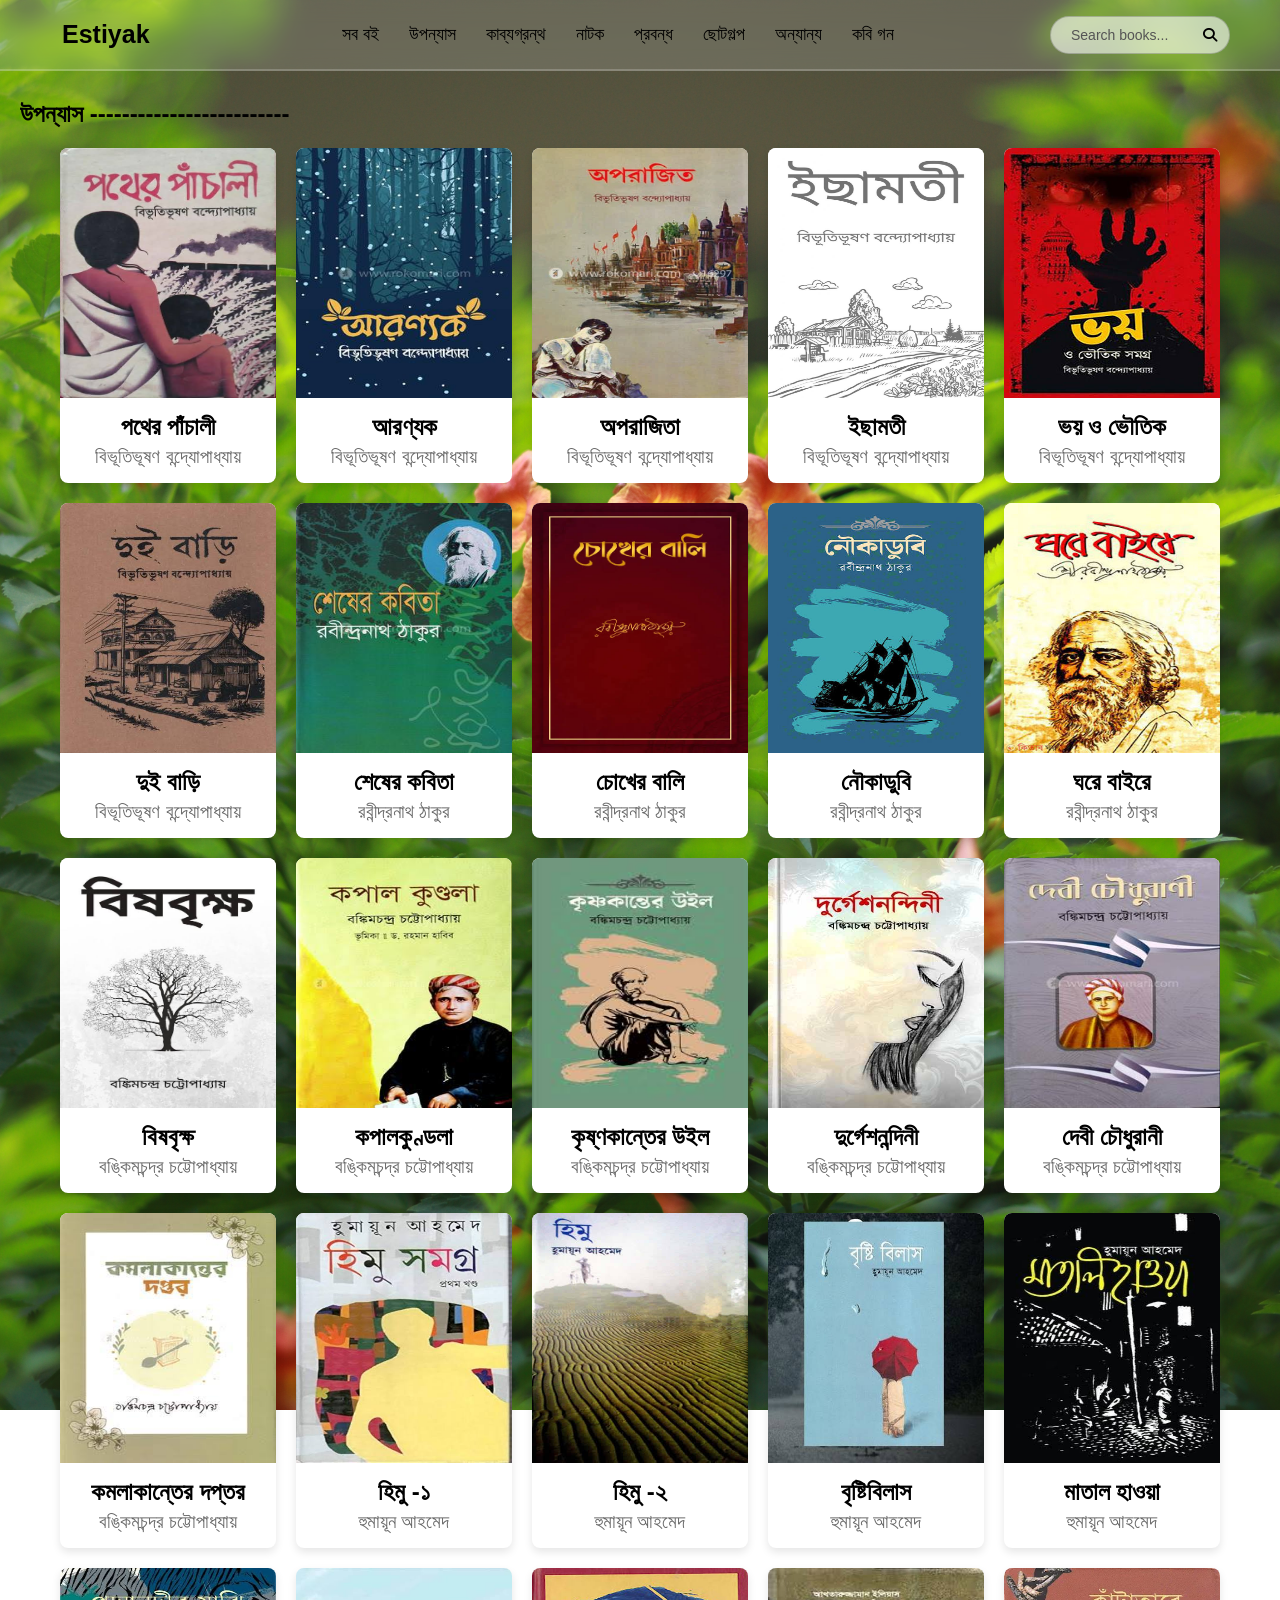
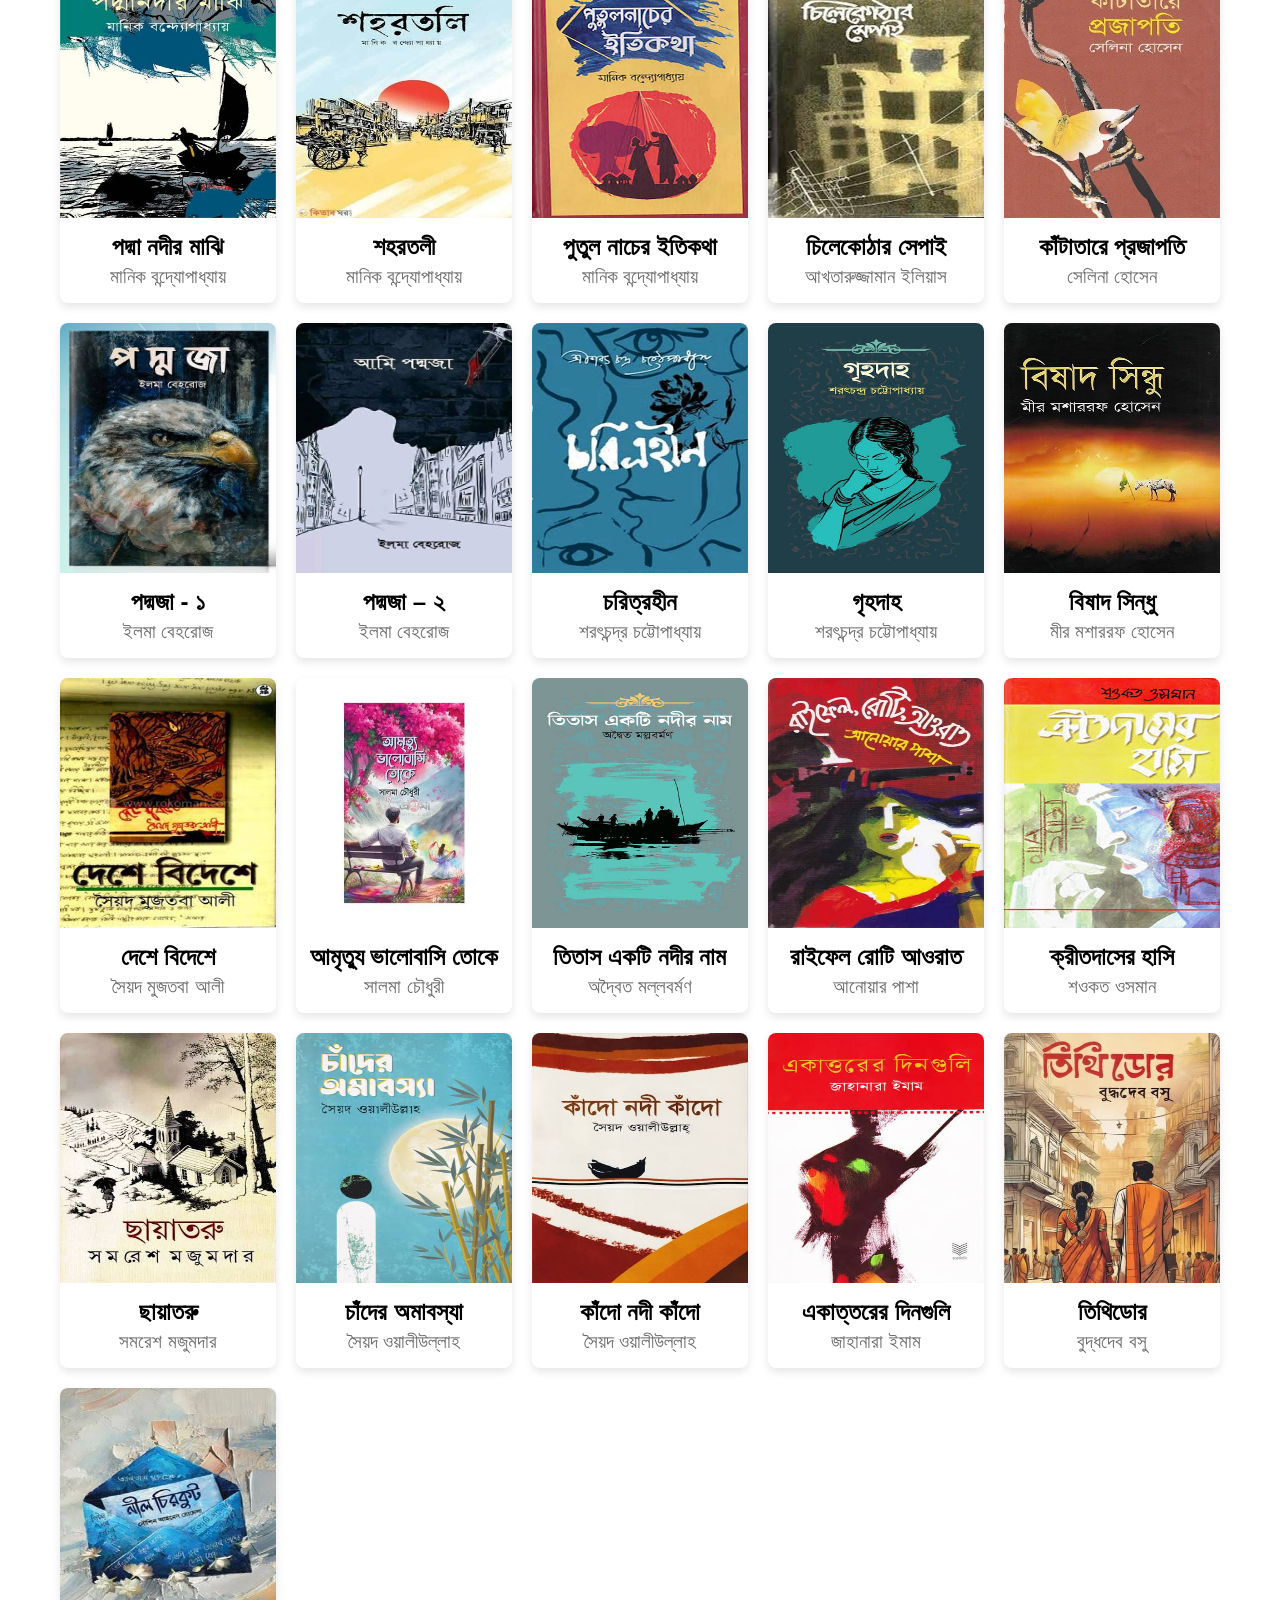
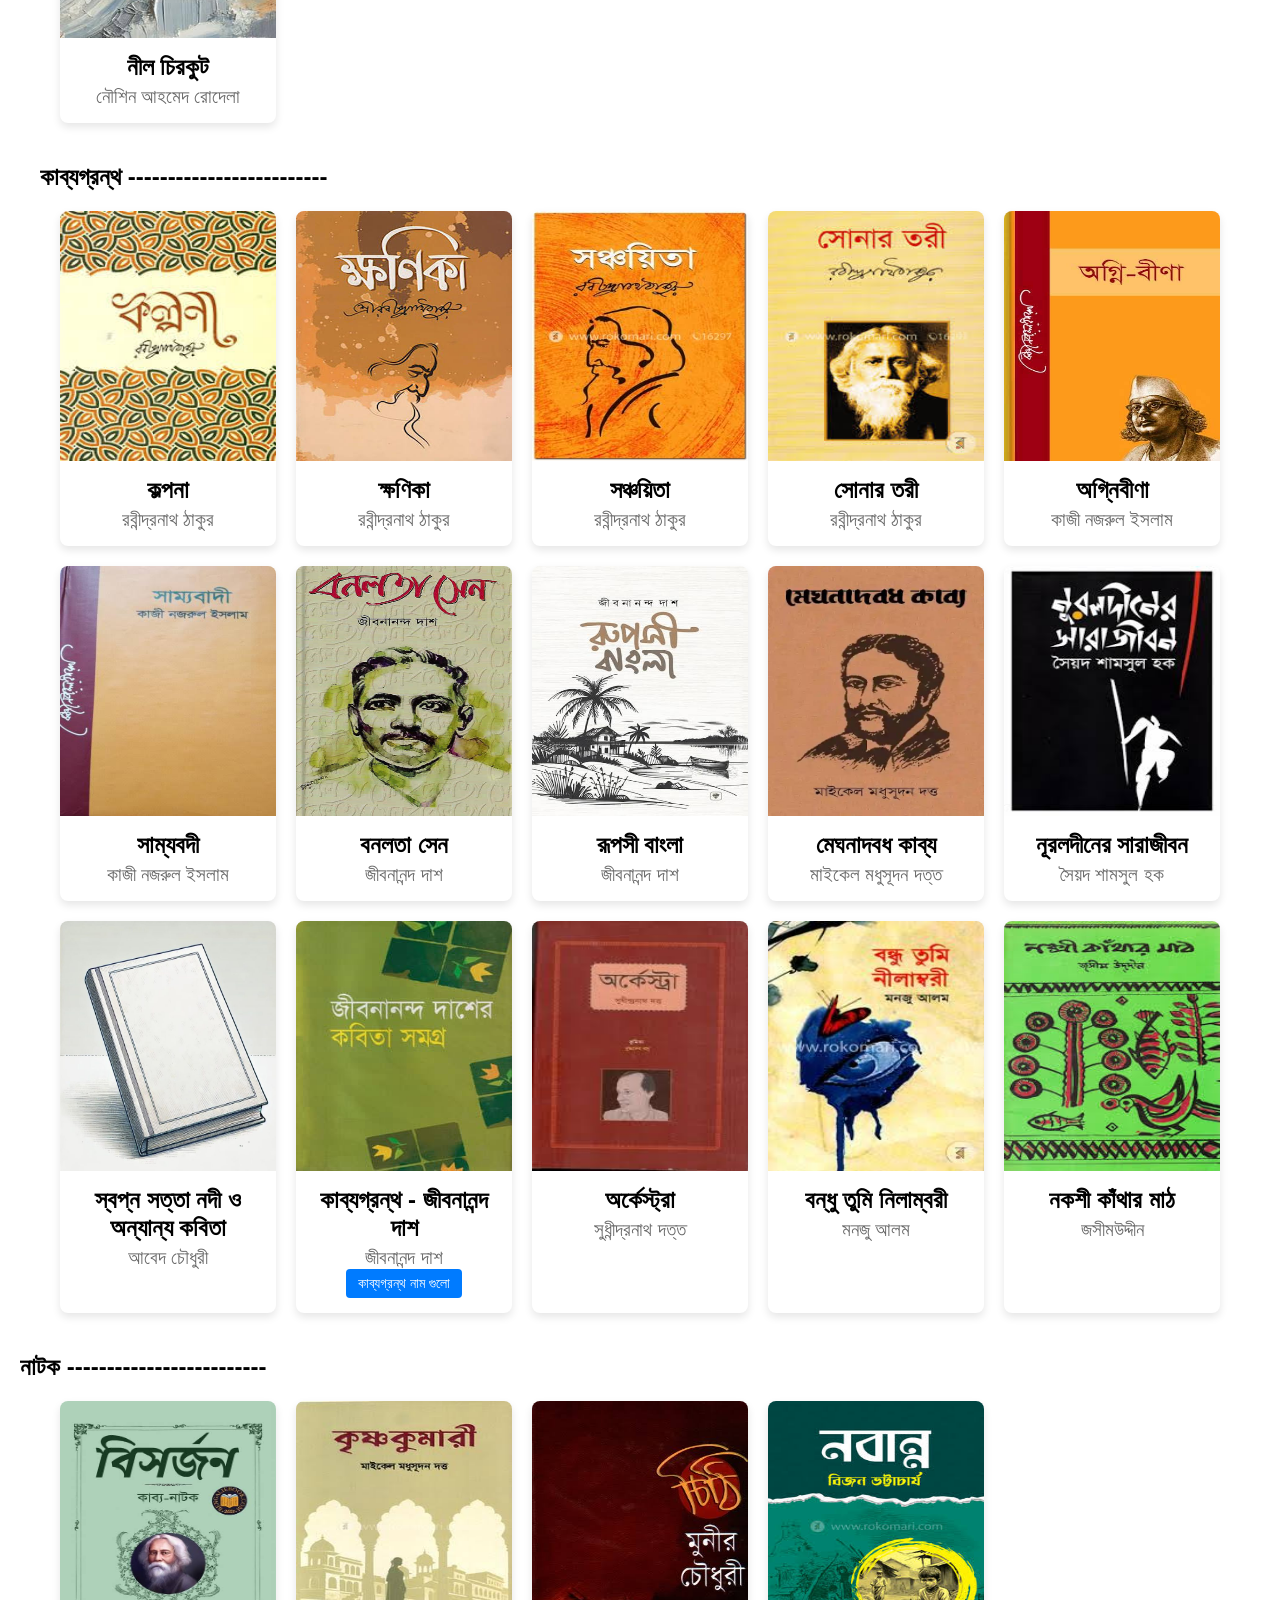
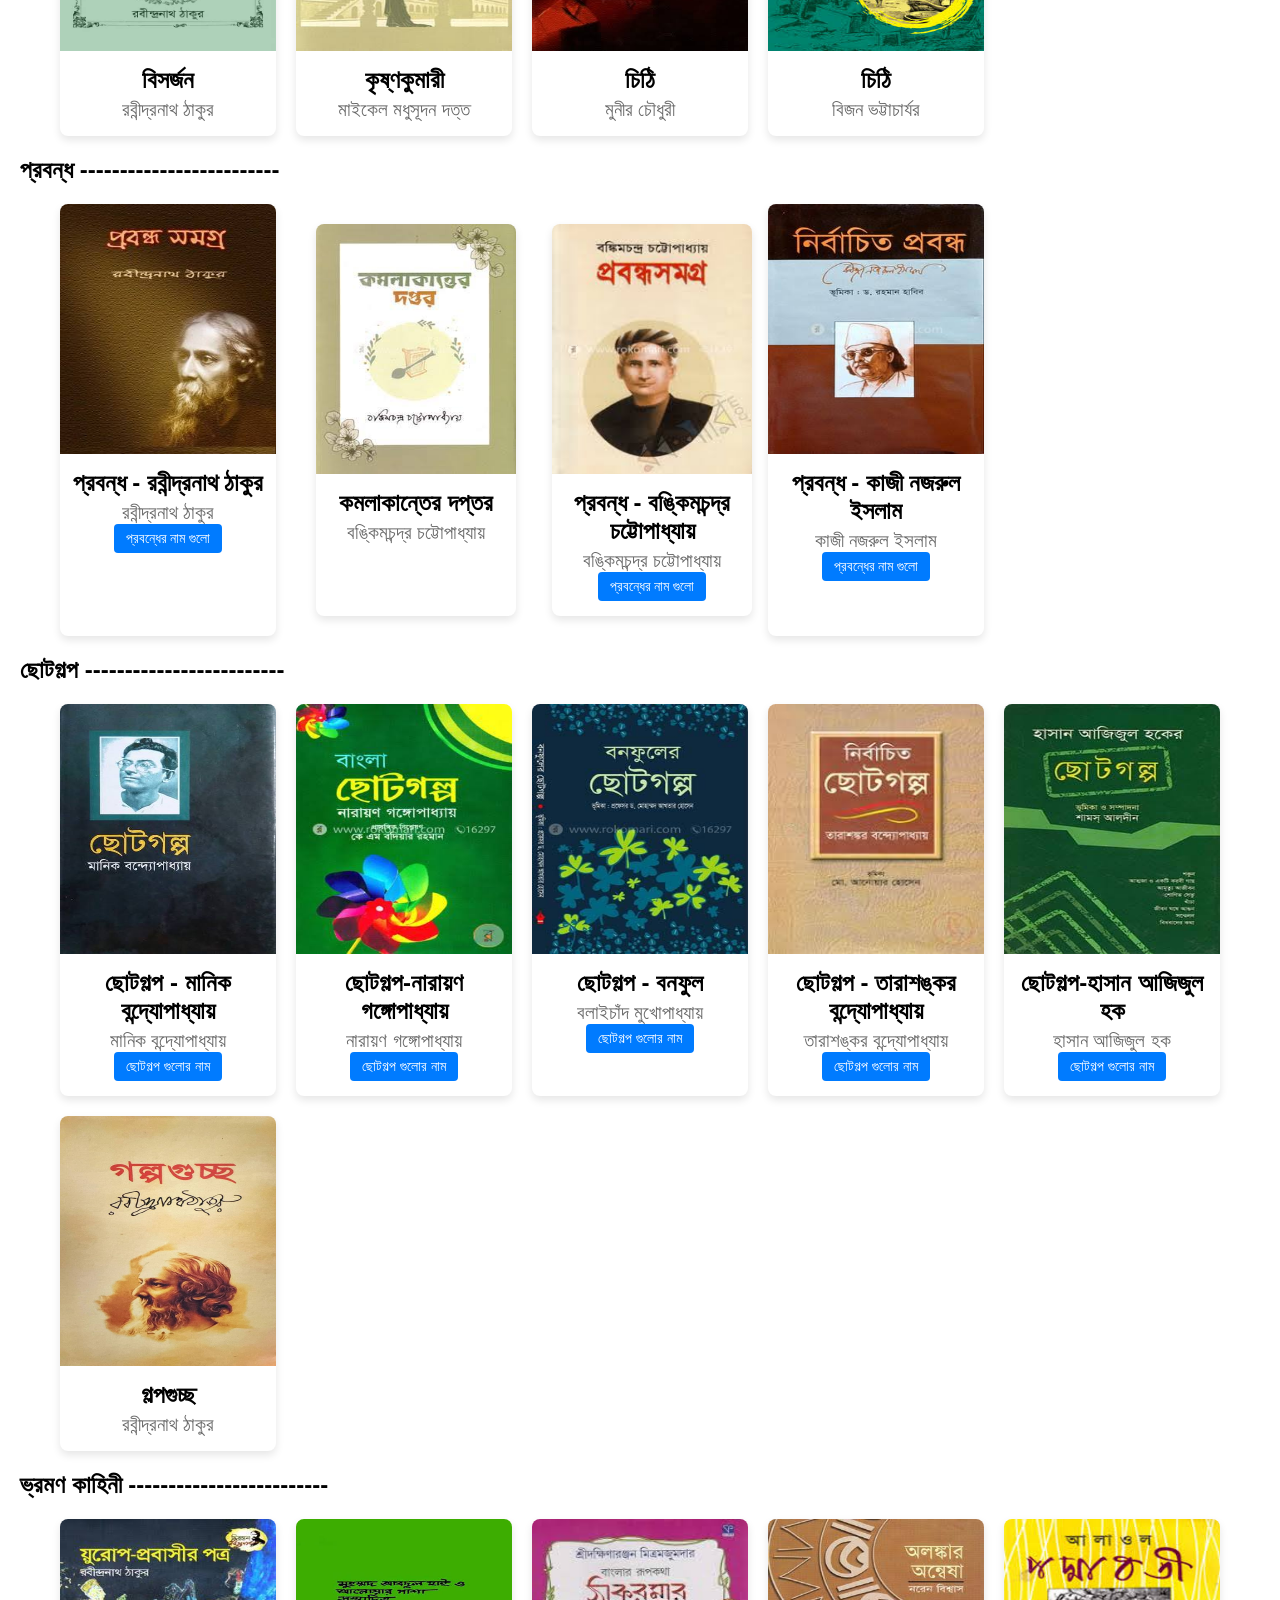
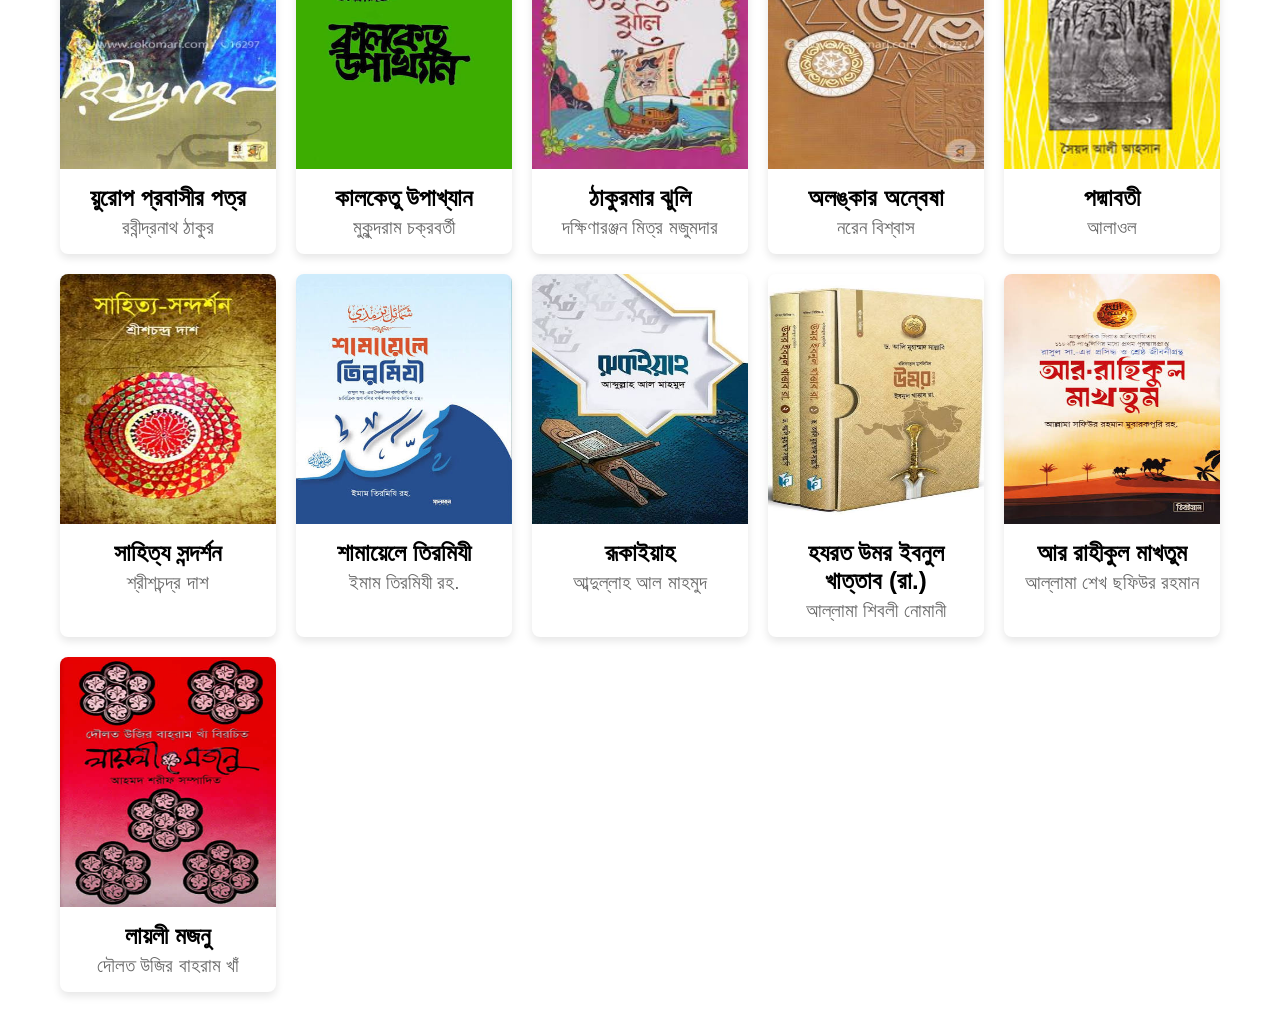
==== commit 1340b15e: "more then" ====
--- a/index.html
+++ b/index.html
@@ -404,8 +404,7 @@
                         <h3 class="book_name">কাঁদো নদী কাঁদো</h3>
                         <p class="author_name">সৈয়দ ওয়ালীউল্লাহ</p>
                     </div>
-                </div>
-                <div class="book_container">        
+                </div>     
                 <div class="book_card">
                     <div class="book_img">
                         <img src="./assets/image/একাত্তরের দিনগুলি.jpeg" alt="একাত্তরের দিনগুলি">
@@ -414,6 +413,24 @@
                     <div class="book_info">
                         <h3 class="book_name">একাত্তরের দিনগুলি</h3>
                         <p class="author_name">জাহানারা ইমাম</p>
+                    </div>
+                </div>
+                <div class="book_card">
+                    <div class="book_img">
+                        <img src="./assets/image/তিথিডোর.jfif" alt="তিথিডোর ">
+                    </div>
+                    <div class="book_info">
+                        <h3 class="book_name">তিথিডোর </h3>
+                        <p class="author_name">বুদ্ধদেব বসু</p>
+                    </div>
+                </div>
+                <div class="book_card">
+                    <div class="book_img">
+                        <img src="./assets/image/নীল চিরকুট.jfif" alt="নীল চিরকুট ">
+                    </div>
+                    <div class="book_info">
+                        <h3 class="book_name">নীল চিরকুট </h3>
+                        <p class="author_name">নৌশিন আহমেদ রোদেলা</p>
                     </div>
                 </div>
             </div>        
@@ -559,7 +576,7 @@
                     </div>
                     <div class="book_info">
                         <h3 class="book_name">নকশী কাঁথার মাঠ</h3>
-                        <p class="author_name"></p>
+                        <p class="author_name">জসীমউদ্দীন</p>
                     </div>
                 </div>
             </div>
@@ -689,6 +706,75 @@
                         </details>
                     </div>
                 </div>
+                <div class="book_card">
+                    <div class="book_img">
+                        <img src="./assets/image/ছোটগল্প-নারায়ণ গঙ্গোপাধ্যায়.jfif" alt="ছোটগল্প-নারায়ণ গঙ্গোপাধ্যায়">
+                    </div>
+                    <div class="book_info">
+                        <h3 class="book_name">ছোটগল্প-নারায়ণ গঙ্গোপাধ্যায়</h3>
+                        <p class="author_name">নারায়ণ গঙ্গোপাধ্যায়</p>
+                        <details class="more_details_toggle">
+                            <summary class="details_btn">ছোটগল্প গুলোর নাম</summary>
+                            <div class="details_content">
+                                <p>বীতংস, হাড়, দুঃশাসন, টোপ, বন জ্যোৎস্না, পুস্করা, ভাঙ্গা চশমা, তিতির, ইতিহাস, রেকর্ড</p>
+                            </div>
+                        </details>
+                    </div>
+                </div>
+                <div class="book_card">
+                    <div class="book_img">
+                        <img src="./assets/image/ছোটগল্প - বনফুল.jpeg" alt="ছোটগল্প - বনফুল">
+                    </div>
+                    <div class="book_info">
+                        <h3 class="book_name">ছোটগল্প - বনফুল</h3>
+                        <p class="author_name">বলাইচাঁদ মুখোপাধ্যায়</p>
+                        <details class="more_details_toggle">
+                            <summary class="details_btn">ছোটগল্প গুলোর নাম</summary>
+                            <div class="details_content">
+                                <p>ক্যানভাসার, মানুষ, মানুষের মন, নিমগাছ, তাজমহল, গণেশ-জননী, অর্জুন মণ্ডল, বুধনী, পাঠকের মৃত্যু, জৈবিক নিয়ম, সুলেখার ক্রন্দর, থিওরি অব রিলেটিভিটি, বিধাতা, বিদ্যাসাগর, বিবেক, রিকশাওয়ালার আত্মকাহিনী, উৎসবের ইতিহাস, তিলোত্তমা, শ্রীপতিসামন্ত, দুধের দাম, বিবর্তন</p>
+                            </div>
+                        </details>
+                    </div>
+                </div>
+                <div class="book_card">
+                    <div class="book_img">
+                        <img src="./assets/image/ছোটগল্প - তারাশঙ্কর বন্দ্যোপাধ্যায়.jpeg" alt="ছোটগল্প - তারাশঙ্কর বন্দ্যোপাধ্যায়">
+                    </div>
+                    <div class="book_info">
+                        <h3 class="book_name">ছোটগল্প - তারাশঙ্কর বন্দ্যোপাধ্যায়</h3>
+                        <p class="author_name">তারাশঙ্কর বন্দ্যোপাধ্যায়</p>
+                        <details class="more_details_toggle">
+                            <summary class="details_btn">ছোটগল্প গুলোর নাম</summary>
+                            <div class="details_content">
+                                <p>রসকলি, সন্ধ্যামণি, জলসাঘর, নারী ও নাগিনী, তারিণী মাঝি, পদ্মবউ, অগ্রদানী, ডাইনীর বাঁশী, বোবা কান্না, মাটি, ডাইনি</p>
+                            </div>
+                        </details>
+                    </div>
+                </div>
+                <div class="book_card">
+                    <div class="book_img">
+                        <img src="./assets/image/ছোটগল্প-হাসান আজিজুল হক.jpeg" alt="ছোটগল্প-হাসান আজিজুল হক">
+                    </div>
+                    <div class="book_info">
+                        <h3 class="book_name">ছোটগল্প-হাসান আজিজুল হক</h3>
+                        <p class="author_name">হাসান আজিজুল হক</p>
+                        <details class="more_details_toggle">
+                            <summary class="details_btn">ছোটগল্প গুলোর নাম</summary>
+                            <div class="details_content">
+                                <p>শকুন, আত্মজা ও একটি করবী গাছ, আমৃত্যু আজীবন, শোণিত সেতু, খাঁচা, জীবন ঘসে আগুন, সম্মেলন, বিধবাদের কথা</p>
+                            </div>
+                        </details>
+                    </div>
+                </div>
+                <div class="book_card">
+                    <div class="book_img">
+                        <img src="./assets/image/গল্পগুচ্ছ.jpg" alt="গল্পগুচ্ছ">
+                    </div>
+                    <div class="book_info">
+                        <h3 class="book_name">গল্পগুচ্ছ</h3>
+                        <p class="author_name">রবীন্দ্রনাথ ঠাকুর</p>
+                    </div>
+                </div>
             </div>
         </section>
         <section class="etc" id="etc">
@@ -702,6 +788,96 @@
                     <div class="book_info">
                         <h3 class="book_name">য়ুরোপ প্রবাসীর পত্র</h3>
                         <p class="author_name">রবীন্দ্রনাথ ঠাকুর</p>
+                    </div>
+                </div>
+                <div class="book_card">
+                    <div class="book_img">
+                        <img src="./assets/image/কালকেতু উপাখ্যান.jfif" alt="কালকেতু উপাখ্যান">
+                    </div>
+                    <div class="book_info">
+                        <h3 class="book_name">কালকেতু উপাখ্যান</h3>
+                        <p class="author_name">মুকুন্দরাম চক্রবর্তী</p>
+                    </div>
+                </div>
+                <div class="book_card">
+                    <div class="book_img">
+                        <img src="./assets/image/ঠাকুরমার ঝুলি.jpeg" alt="ঠাকুরমার ঝুলি">
+                    </div>
+                    <div class="book_info">
+                        <h3 class="book_name">ঠাকুরমার ঝুলি</h3>
+                        <p class="author_name">দক্ষিণারঞ্জন মিত্র মজুমদার</p>
+                    </div>
+                </div>
+                <div class="book_card">
+                    <div class="book_img">
+                        <img src="./assets/image/অলঙ্কার অন্বেষা.jpeg" alt="অলঙ্কার অন্বেষা">
+                    </div>
+                    <div class="book_info">
+                        <h3 class="book_name">অলঙ্কার অন্বেষা</h3>
+                        <p class="author_name">নরেন বিশ্বাস</p>
+                    </div>
+                </div>
+                <div class="book_card">
+                    <div class="book_img">
+                        <img src="./assets/image/পদ্মাবতী.jpeg" alt="পদ্মাবতী">
+                    </div>
+                    <div class="book_info">
+                        <h3 class="book_name">পদ্মাবতী</h3>
+                        <p class="author_name">আলাওল</p>
+                    </div>
+                </div>
+                <div class="book_card">
+                    <div class="book_img">
+                        <img src="./assets/image/সাহিত্য সন্দর্শন.jpeg" alt="সাহিত্য সন্দর্শন">
+                    </div>
+                    <div class="book_info">
+                        <h3 class="book_name">সাহিত্য সন্দর্শন</h3>
+                        <p class="author_name">শ্রীশচন্দ্র দাশ</p>
+                    </div>
+                </div>
+                <div class="book_card">
+                    <div class="book_img">
+                        <img src="./assets/image/শামায়েলে তিরমিযী.jpeg" alt="শামায়েলে তিরমিযী">
+                    </div>
+                    <div class="book_info">
+                        <h3 class="book_name">শামায়েলে তিরমিযী</h3>
+                        <p class="author_name">ইমাম তিরমিযী রহ.</p>
+                    </div>
+                </div>
+                <div class="book_card">
+                    <div class="book_img">
+                        <img src="./assets/image/রূকাইয়াহ.jpeg" alt="রূকাইয়াহ">
+                    </div>
+                    <div class="book_info">
+                        <h3 class="book_name">রূকাইয়াহ</h3>
+                        <p class="author_name">আব্দুল্লাহ আল মাহমুদ</p>
+                    </div>
+                </div>
+                <div class="book_card">
+                    <div class="book_img">
+                        <img src="./assets/image/হযরত উমর ইবনুল খাত্তাব (রা.).jpeg" alt="হযরত উমর ইবনুল খাত্তাব (রা.)">
+                    </div>
+                    <div class="book_info">
+                        <h3 class="book_name">হযরত উমর ইবনুল খাত্তাব (রা.)</h3>
+                        <p class="author_name">আল্লামা শিবলী নোমানী</p>
+                    </div>
+                </div>
+                <div class="book_card">
+                    <div class="book_img">
+                        <img src="./assets/image/আর রাহীকুল মাখতুম.jpeg" alt="আর রাহীকুল মাখতুম">
+                    </div>
+                    <div class="book_info">
+                        <h3 class="book_name">আর রাহীকুল মাখতুম</h3>
+                        <p class="author_name">আল্লামা শেখ ছফিউর রহমান</p>
+                    </div>
+                </div>
+                <div class="book_card">
+                    <div class="book_img">
+                        <img src="./assets/image/লায়লী মজনু.jpeg" alt="লায়লী মজনু">
+                    </div>
+                    <div class="book_info">
+                        <h3 class="book_name">লায়লী মজনু</h3>
+                        <p class="author_name">দৌলত উজির বাহরাম খাঁ</p>
                     </div>
                 </div>
             </div>
